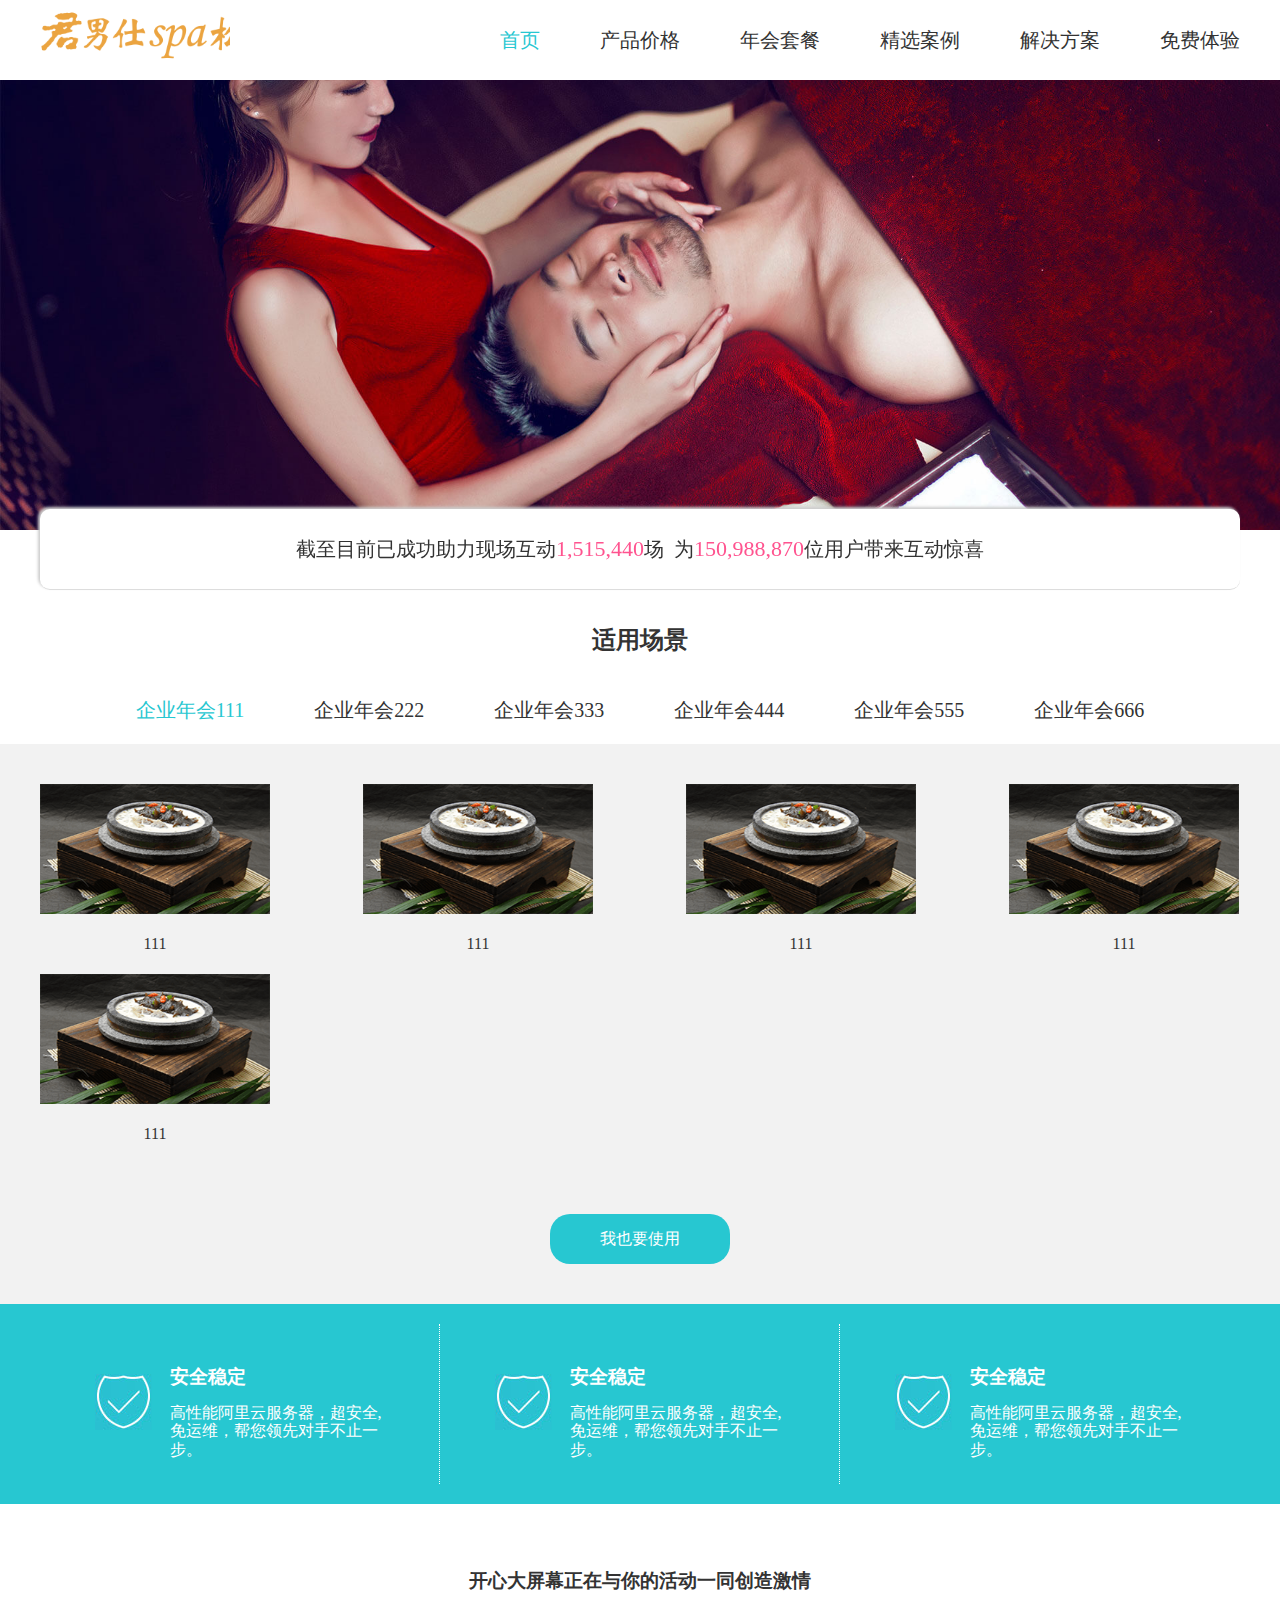
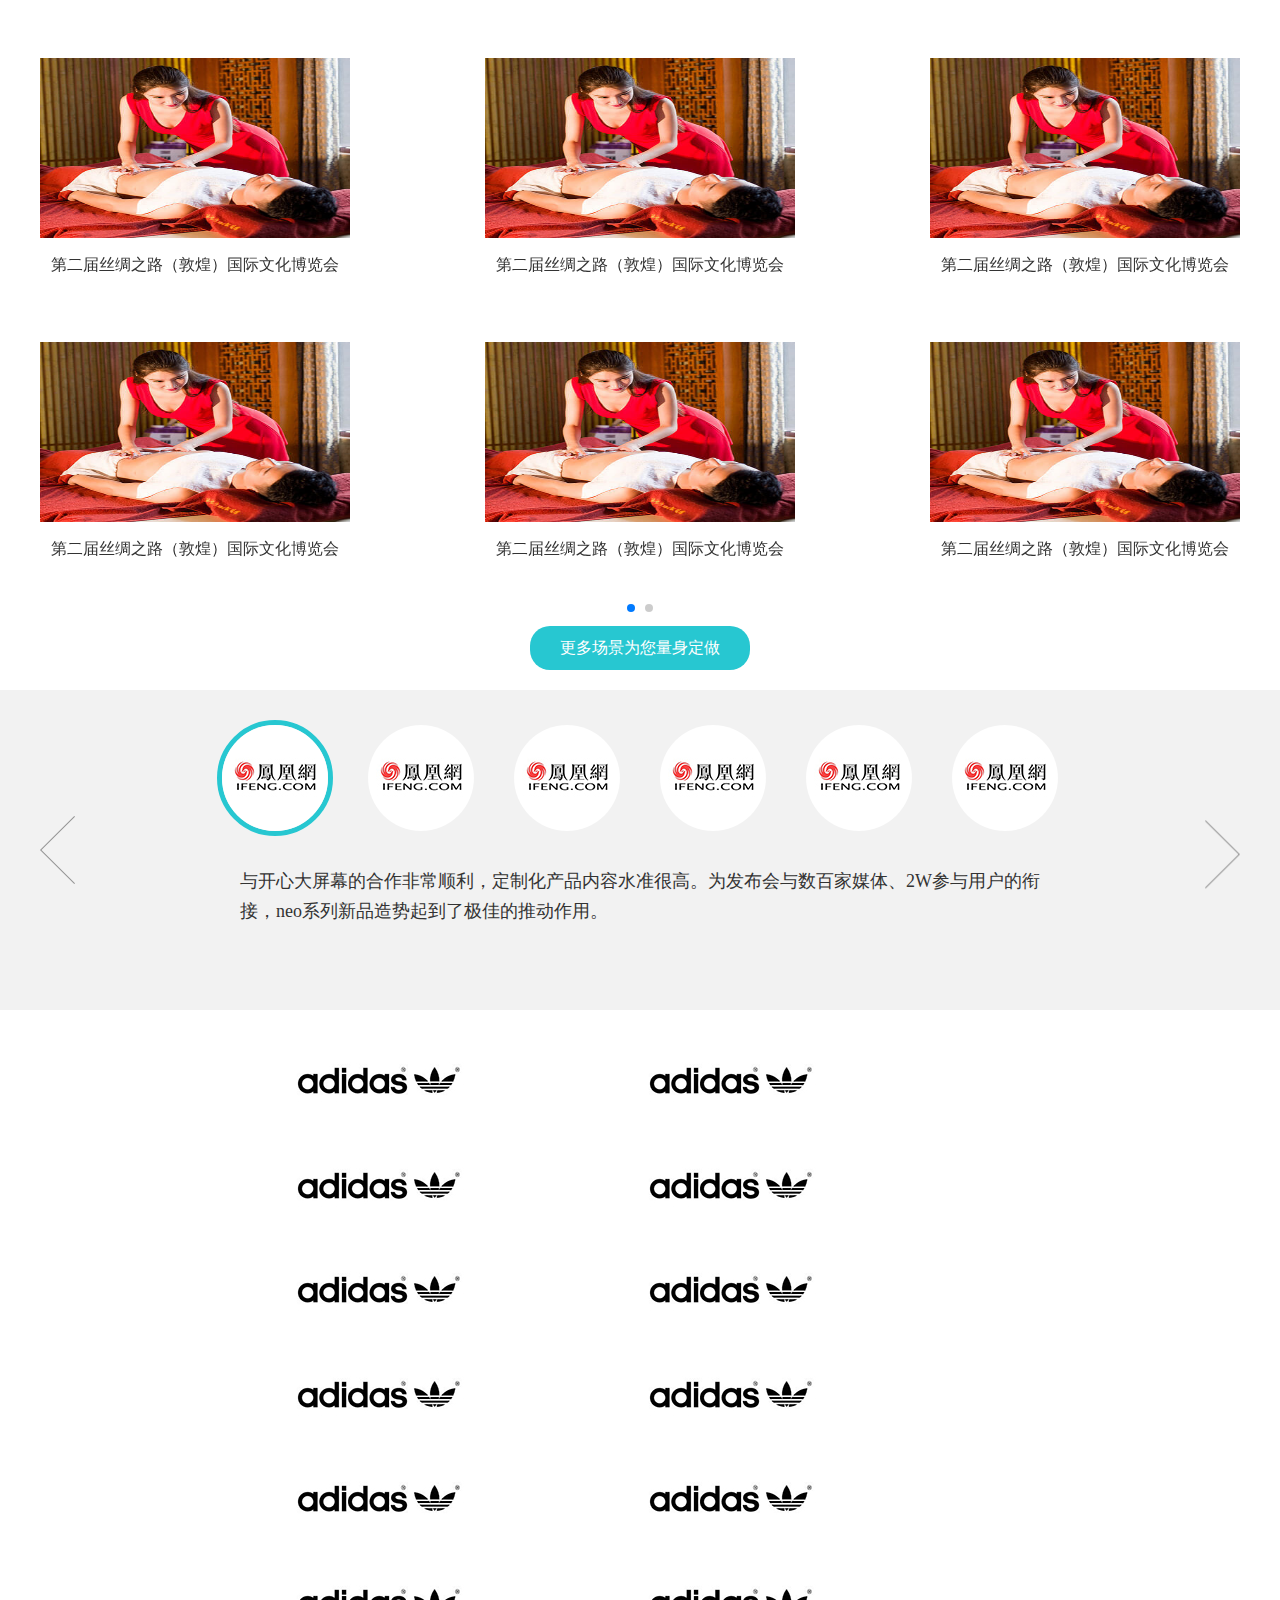
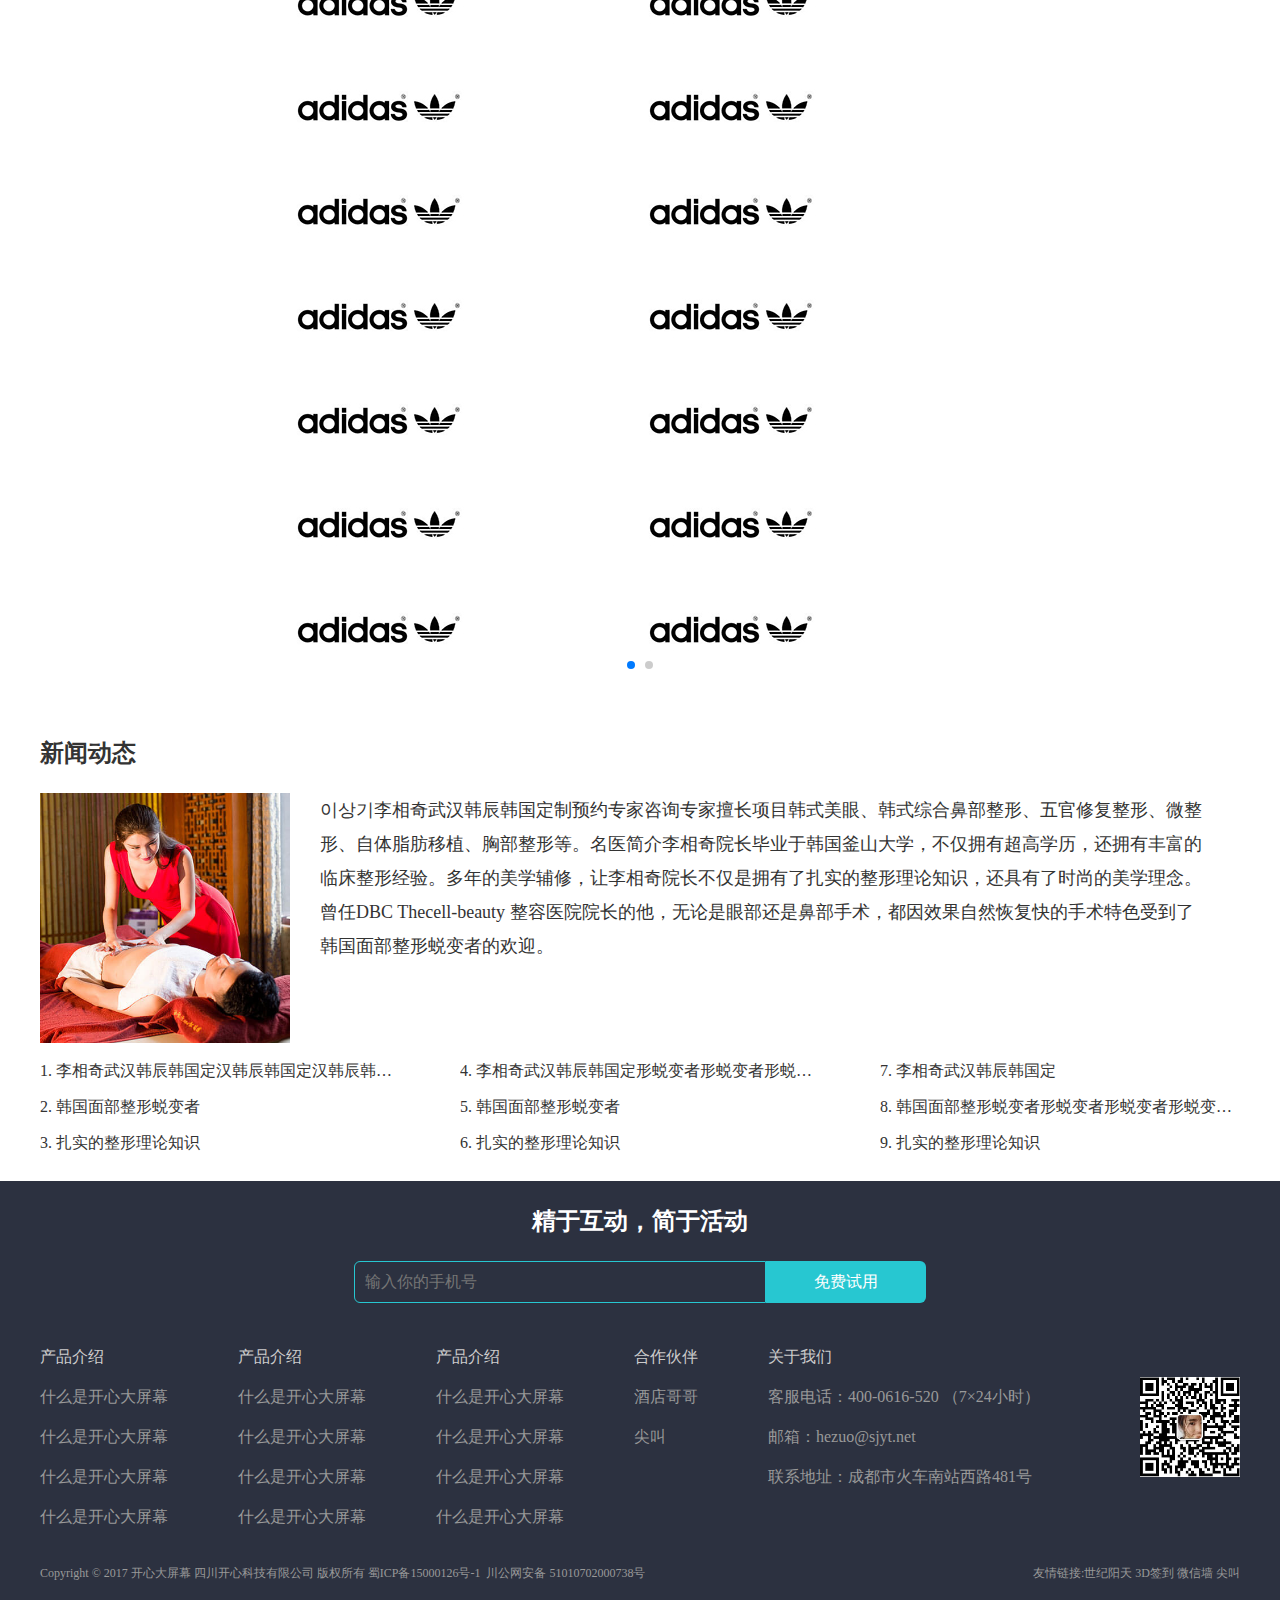
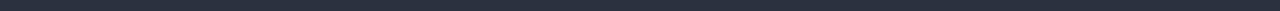
==== index.html @ 91ecc3fa "1" ====
<!DOCTYPE html>
<html lang="en">
<head>
    <title>仿站首页</title>
    <meta charset="UTF-8">
    <meta name="viewport" content="width=1200">
    <link rel="stylesheet" href="css/index.css">
    <script src="js/common/jquery-3.1.0.min.js"></script>
    <script src="js/common/tpls.js"></script>
    <script src="js/common/header.js"></script>
    <script src="js/common/swiper-3.4.2.min.js"></script>
    <script src="js/index.js"></script>
</head>
<body>

<script>
    document.write(headerStr)
</script>
<div class="banner">
    <div class="swiper-container swiper-container-banner">
      <div class="swiper-wrapper">
          <div class="swiper-slide slide1"></div>
          <div class="swiper-slide slide2"></div>
          <div class="swiper-slide slide3"></div>
      </div>
      <div class="swiper-pagination"></div>
    </div>
    <div class="bannerpos tx-c font20">
        截至目前已成功助力现场互动<span class="font24 colhong">1,515,440</span>场&nbsp;&nbsp;为<span class="font24 colhong">150,988,870</span>位用户带来互动惊喜
    </div>
</div>

<div class="content">
    <div class="site tx-c">
        <h2>适用场景</h2>
        <div class="siteNav">
            <ul class="clear">
                <li class="collan">企业年会111</li>
                <li>企业年会222</li>
                <li>企业年会333</li>
                <li>企业年会444</li>
                <li>企业年会555</li>
                <li>企业年会666</li>
            </ul>
        </div>
        <div class="bigTab">
            <div class="box">
                <div class="tablist clear">
                    <div class="tab  tab1">
                        <div class="tab-item">
                            <div class="img">
                                <img src="images/indexTabitem.png" alt="">
                            </div>
                            <p>111</p>
                        </div>
                        <div class="tab-item">
                            <div class="img">
                                <img src="images/indexTabitem.png" alt="">
                            </div>
                            <p>111</p>
                        </div>
                        <div class="tab-item">
                            <div class="img">
                                <img src="images/indexTabitem.png" alt="">
                            </div>
                            <p>111</p>
                        </div>
                        <div class="tab-item">
                            <div class="img">
                                <img src="images/indexTabitem.png" alt="">
                            </div>
                            <p>111</p>
                        </div>
                        <div class="tab-item">
                            <div class="img">
                                <img src="images/indexTabitem.png" alt="">
                            </div>
                            <p>111</p>
                        </div>
                    </div>
                    <div class="tab  tab2 ">
                        <div class="tab-item">
                            <div class="img">
                                <img src="images/indexTabitem.png" alt="">
                            </div>
                            <p>222</p>
                        </div>
                        <div class="tab-item">
                            <div class="img">
                                <img src="images/indexTabitem.png" alt="">
                            </div>
                            <p>111</p>
                        </div>
                        <div class="tab-item">
                            <div class="img">
                                <img src="images/indexTabitem.png" alt="">
                            </div>
                            <p>111</p>
                        </div>
                        <div class="tab-item">
                            <div class="img">
                                <img src="images/indexTabitem.png" alt="">
                            </div>
                            <p>111</p>
                        </div>
                    </div>
                    <div class="tab  tab3 ">
                        <div class="tab-item">
                            <div class="img">
                                <img src="images/indexTabitem.png" alt="">
                            </div>
                            <p>333</p>
                        </div>
                        <div class="tab-item">
                            <div class="img">
                                <img src="images/indexTabitem.png" alt="">
                            </div>
                            <p>111</p>
                        </div>
                        <div class="tab-item">
                            <div class="img">
                                <img src="images/indexTabitem.png" alt="">
                            </div>
                            <p>111</p>
                        </div>
                    </div>
                    <div class="tab  tab4 ">
                        <div class="tab-item">
                            <div class="img">
                                <img src="images/indexTabitem.png" alt="">
                            </div>
                            <p>444</p>
                        </div>
                        <div class="tab-item">
                            <div class="img">
                                <img src="images/indexTabitem.png" alt="">
                            </div>
                            <p>111</p>
                        </div>
                        <div class="tab-item">
                            <div class="img">
                                <img src="images/indexTabitem.png" alt="">
                            </div>
                            <p>111</p>
                        </div>
                        <div class="tab-item">
                            <div class="img">
                                <img src="images/indexTabitem.png" alt="">
                            </div>
                            <p>111</p>
                        </div>
                        <div class="tab-item">
                            <div class="img">
                                <img src="images/indexTabitem.png" alt="">
                            </div>
                            <p>111</p>
                        </div>
                        <div class="tab-item">
                            <div class="img">
                                <img src="images/indexTabitem.png" alt="">
                            </div>
                            <p>111</p>
                        </div>
                    </div>
                    <div class="tab  tab5 ">
                        <div class="tab-item">
                            <div class="img">
                                <img src="images/indexTabitem.png" alt="">
                            </div>
                            <p>555</p>
                        </div>
                        <div class="tab-item">
                            <div class="img">
                                <img src="images/indexTabitem.png" alt="">
                            </div>
                            <p>111</p>
                        </div>
                    </div>
                    <div class="tab  tab6 ">
                        <div class="tab-item">
                            <div class="img">
                                <img src="images/indexTabitem.png" alt="">
                            </div>
                            <p>666</p>
                        </div>
                        <div class="tab-item">
                            <div class="img">
                                <img src="images/indexTabitem.png" alt="">
                            </div>
                            <p>111</p>
                        </div>
                        <div class="tab-item">
                            <div class="img">
                                <img src="images/indexTabitem.png" alt="">
                            </div>
                            <p>111</p>
                        </div>
                        <div class="tab-item">
                            <div class="img">
                                <img src="images/indexTabitem.png" alt="">
                            </div>
                            <p>111</p>
                        </div>
                        <div class="tab-item">
                            <div class="img">
                                <img src="images/indexTabitem.png" alt="">
                            </div>
                            <p>111</p>
                        </div>
                    </div>
                </div>
            </div>

             <div class="use">
                 我也要使用
             </div>
        </div>
    </div>

    <div class="advantage backlan">
        <div class="container clear">
            <div class="advantage-item flex justifyContent-c alignItems-c">
                <div class="advantage-item-left ">
                    <img src="images/indexAdvantage1.jpg" alt="">
                </div>
                <div class="advantage-item-right ">
                    <h3>安全稳定</h3>
                    <p>高性能阿里云服务器，超安全,免运维，帮您领先对手不止一步。</p>
                </div>
            </div>
            <div class="advantage-item flex justifyContent-c alignItems-c">
                <div class="advantage-item-left">
                    <img src="images/indexAdvantage1.jpg" alt="">
                </div>
                <div class="advantage-item-right">
                    <h3>安全稳定</h3>
                    <p>高性能阿里云服务器，超安全,免运维，帮您领先对手不止一步。</p>
                </div>
            </div>
            <div class="advantage-item flex justifyContent-c alignItems-c">
                <div class="advantage-item-left">
                    <img src="images/indexAdvantage1.jpg" alt="">
                </div>
                <div class="advantage-item-right">
                    <h3>安全稳定</h3>
                    <p>高性能阿里云服务器，超安全,免运维，帮您领先对手不止一步。</p>
                </div>
            </div>
        </div>
    </div>

    <div class="screenDetail tx-c">
        <h3>开心大屏幕正在与你的活动一同创造激情</h3>
        <div class="swiper-container swiper-container-screen">
            <div class="swiper-wrapper">
                <div class="swiper-slide  ">
                    <div class="screenlist flex justifyContent-b flex-wrap">
                        <div class="screen-item">
                            <div class="imgMax">
                                <img src="images/big01.jpg" alt="">
                            </div>
                            <p>第二届丝绸之路（敦煌）国际文化博览会</p>
                        </div>
                        <div class="screen-item">
                            <div class="imgMax">
                                <img src="images/big01.jpg" alt="">
                            </div>
                            <p>第二届丝绸之路（敦煌）国际文化博览会</p>
                        </div>
                        <div class="screen-item">
                            <div class="imgMax">
                                <img src="images/big01.jpg" alt="">
                            </div>
                            <p>第二届丝绸之路（敦煌）国际文化博览会</p>
                        </div>
                        <div class="screen-item">
                            <div class="imgMax">
                                <img src="images/big01.jpg" alt="">
                            </div>
                            <p>第二届丝绸之路（敦煌）国际文化博览会</p>
                        </div>
                        <div class="screen-item">
                            <div class="imgMax">
                                <img src="images/big01.jpg" alt="">
                            </div>
                            <p>第二届丝绸之路（敦煌）国际文化博览会</p>
                        </div>
                        <div class="screen-item">
                            <div class="imgMax">
                                <img src="images/big01.jpg" alt="">
                            </div>
                            <p>第二届丝绸之路（敦煌）国际文化博览会</p>
                        </div>
                    </div>
                </div>
                <div class="swiper-slide ">
                    <div class="screenlist flex justifyContent-b flex-wrap">
                        <div class="screen-item">
                            <div class="imgMax">
                                <img src="images/big01.jpg" alt="">
                            </div>
                            <p>第二届丝绸之路（敦煌）国际文化博览会</p>
                        </div>
                        <div class="screen-item">
                            <div class="imgMax">
                                <img src="images/big01.jpg" alt="">
                            </div>
                            <p>第二届丝绸之路（敦煌）国际文化博览会</p>
                        </div>
                        <div class="screen-item">
                            <div class="imgMax">
                                <img src="images/big01.jpg" alt="">
                            </div>
                            <p>第二届丝绸之路（敦煌）国际文化博览会</p>
                        </div>
                        <div class="screen-item">
                            <div class="imgMax">
                                <img src="images/big01.jpg" alt="">
                            </div>
                            <p>第二届丝绸之路（敦煌）国际文化博览会</p>
                        </div>
                        <div class="screen-item">
                            <div class="imgMax">
                                <img src="images/big01.jpg" alt="">
                            </div>
                            <p>第二届丝绸之路（敦煌）国际文化博览会</p>
                        </div>
                        <div class="screen-item">
                            <div class="imgMax">
                                <img src="images/big01.jpg" alt="">
                            </div>
                            <p>第二届丝绸之路（敦煌）国际文化博览会</p>
                        </div>
                    </div>
                </div>
            </div>

            <div class="swiper-pagination"></div>
        </div>

        <div class="dingzuo backlan colfff">
            更多场景为您量身定做
        </div>
    </div>

    <div class="companyChange">
        <div class="container tx-c">
            <div class="button button-left"><img src="images/button-left.png" alt=""></div>
            <div class="button button-right"><img src="images/button-left.png" alt=""></div>
            <div class="logolist  clear">
                <img class="on" src="images/fenghuang.jpg" alt="">
                <img src="images/fenghuang.jpg" alt="">
                <img src="images/fenghuang.jpg" alt="">
                <img src="images/fenghuang.jpg" alt="">
                <img src="images/fenghuang.jpg" alt="">
                <img src="images/fenghuang.jpg" alt="">
            </div>
            <div class="desclist">
                <p>与开心大屏幕的合作非常顺利，定制化产品内容水准很高。为发布会与数百家媒体、2W参与用户的衔接，neo系列新品造势起到了极佳的推动作用。</p>
                <p class="hide">千篇一律是车展主办方最头痛的事情，引入开心大屏幕就是为了差异化的用户体验。从销售到产品，开心大屏幕体现出的专业现场互动服务令人心动！</p>
                <p class="hide">每年经销商会议，采集和整理意见往往比较繁琐、困难，本次切入开心大屏幕的互动产品，通过现场调动他们的参与热情，合作伙伴们畅所欲言。同时让整个过程变得高效且有趣！</p>
                <p class="hide">如果可以直接的说，开心大屏幕就是我们期待的合作伙伴。整个团队风格都强调技术与产品驱动，在解决现场互动难题的同时，也提供了完善的产品和服务保障！</p>
                <p class="hide">作为我们长期的合作伙伴之一，开心大屏幕对现场互动解决方案的探索非常深入。恪守简单，确不简单！</p>
                <p class="hide">雪佛兰探界者发,开心大屏幕助力成都车展</p>
            </div>
        </div>
    </div>

    <div class="companylunbo ">
        <div class="container flex ">
            <div class="swiper-container swiper-container-company">
                <div class="swiper-wrapper">
                    <div class="swiper-slide justifyContent-b flex-wrap ">
                        <img src="images/company1.jpg" alt="">
                        <img src="images/company1.jpg" alt="">
                        <img src="images/company1.jpg" alt="">
                        <img src="images/company1.jpg" alt="">
                        <img src="images/company1.jpg" alt="">
                        <img src="images/company1.jpg" alt="">
                        <img src="images/company1.jpg" alt="">
                        <img src="images/company1.jpg" alt="">
                        <img src="images/company1.jpg" alt="">
                        <img src="images/company1.jpg" alt="">
                        <img src="images/company1.jpg" alt="">
                        <img src="images/company1.jpg" alt="">
                    </div>
                    <div class="swiper-slide justifyContent-b flex-wrap ">
                        <img src="images/company1.jpg" alt="">
                        <img src="images/company1.jpg" alt="">
                        <img src="images/company1.jpg" alt="">
                        <img src="images/company1.jpg" alt="">
                        <img src="images/company1.jpg" alt="">
                        <img src="images/company1.jpg" alt="">
                        <img src="images/company1.jpg" alt="">
                        <img src="images/company1.jpg" alt="">
                        <img src="images/company1.jpg" alt="">
                        <img src="images/company1.jpg" alt="">
                        <img src="images/company1.jpg" alt="">
                        <img src="images/company1.jpg" alt="">
                    </div>
                </div>
                <div class="swiper-pagination"></div>
            </div>

        </div>
    </div>

    <div class="news">
        <div class="container">
            <h2>新闻动态</h2>
            <div class="imgdesc flex justifyContent-b">
                <img src="images/big01.jpg" alt="">
                <p>이상기李相奇武汉韩辰韩国定制预约专家咨询专家擅长项目韩式美眼、韩式综合鼻部整形、五官修复整形、微整形、自体脂肪移植、胸部整形等。名医简介李相奇院长毕业于韩国釜山大学，不仅拥有超高学历，还拥有丰富的临床整形经验。多年的美学辅修，让李相奇院长不仅是拥有了扎实的整形理论知识，还具有了时尚的美学理念。曾任DBC Thecell-beauty 整容医院院长的他，无论是眼部还是鼻部手术，都因效果自然恢复快的手术特色受到了韩国面部整形蜕变者的欢迎。</p>
            </div>

            <div class="news-list flex justifyContent-b">
                <ul>
                    <li>1. 李相奇武汉韩辰韩国定汉韩辰韩国定汉韩辰韩国定汉韩辰韩国定</li>
                    <li>2. 韩国面部整形蜕变者</li>
                    <li>3. 扎实的整形理论知识</li>
                </ul>
                <ul>
                    <li>4. 李相奇武汉韩辰韩国定形蜕变者形蜕变者形蜕变者形蜕变者形蜕变者</li>
                    <li>5. 韩国面部整形蜕变者</li>
                    <li>6. 扎实的整形理论知识</li>
                </ul>
                <ul>
                    <li>7. 李相奇武汉韩辰韩国定</li>
                    <li>8. 韩国面部整形蜕变者形蜕变者形蜕变者形蜕变者形蜕变者形蜕变者形蜕变者</li>
                    <li>9. 扎实的整形理论知识</li>
                </ul>
            </div>
        </div>
    </div>
</div>

<script>
    document.write(footerStr)
</script>

</body>
</html>
---- css/index.css ----
/*! normalize.css v5.0.0 | MIT License | github.com/necolas/normalize.css */
/**
 * 1. Change the default font family in all browsers (opinionated).
 * 2. Correct the line height in all browsers.
 * 3. Prevent adjustments of font size after orientation changes in
 *    IE on Windows Phone and in iOS.
 */
/* Document
   ========================================================================== */
html {
  font-family: sans-serif;
  /* 1 */
  line-height: 1.15;
  /* 2 */
  -ms-text-size-adjust: 100%;
  /* 3 */
  -webkit-text-size-adjust: 100%;
  /* 3 */ }

/* Sections
   ========================================================================== */
/**
 * Remove the margin in all browsers (opinionated).
 */
body {
  margin: 0; }

/**
 * Add the correct display in IE 9-.
 */
article,
aside,
footer,
header,
nav,
section {
  display: block; }

/**
 * Correct the font size and margin on `h1` elements within `section` and
 * `article` contexts in Chrome, Firefox, and Safari.
 */
h1 {
  font-size: 2em;
  margin: 0.67em 0; }

/* Grouping content
   ========================================================================== */
/**
 * Add the correct display in IE 9-.
 * 1. Add the correct display in IE.
 */
figcaption,
figure,
main {
  /* 1 */
  display: block; }

/**
 * Add the correct margin in IE 8.
 */
figure {
  margin: 1em 40px; }

/**
 * 1. Add the correct box sizing in Firefox.
 * 2. Show the overflow in Edge and IE.
 */
hr {
  box-sizing: content-box;
  /* 1 */
  height: 0;
  /* 1 */
  overflow: visible;
  /* 2 */ }

/**
 * 1. Correct the inheritance and scaling of font size in all browsers.
 * 2. Correct the odd `em` font sizing in all browsers.
 */
pre {
  font-family: monospace, monospace;
  /* 1 */
  font-size: 1em;
  /* 2 */ }

/* Text-level semantics
   ========================================================================== */
/**
 * 1. Remove the gray background on active links in IE 10.
 * 2. Remove gaps in links underline in iOS 8+ and Safari 8+.
 */
a {
  background-color: transparent;
  /* 1 */
  -webkit-text-decoration-skip: objects;
  /* 2 */ }

/**
 * Remove the outline on focused links when they are also active or hovered
 * in all browsers (opinionated).
 */
a:active,
a:hover {
  outline-width: 0; }

/**
 * 1. Remove the bottom border in Firefox 39-.
 * 2. Add the correct text decoration in Chrome, Edge, IE, Opera, and Safari.
 */
abbr[title] {
  border-bottom: none;
  /* 1 */
  text-decoration: underline;
  /* 2 */
  text-decoration: underline dotted;
  /* 2 */ }

/**
 * Prevent the duplicate application of `bolder` by the next rule in Safari 6.
 */
b,
strong {
  font-weight: inherit; }

/**
 * Add the correct font weight in Chrome, Edge, and Safari.
 */
b,
strong {
  font-weight: bolder; }

/**
 * 1. Correct the inheritance and scaling of font size in all browsers.
 * 2. Correct the odd `em` font sizing in all browsers.
 */
code,
kbd,
samp {
  font-family: monospace, monospace;
  /* 1 */
  font-size: 1em;
  /* 2 */ }

/**
 * Add the correct font style in Android 4.3-.
 */
dfn {
  font-style: italic; }

/**
 * Add the correct background and color in IE 9-.
 */
mark {
  background-color: #ff0;
  color: #000; }

/**
 * Add the correct font size in all browsers.
 */
small {
  font-size: 80%; }

/**
 * Prevent `sub` and `sup` elements from affecting the line height in
 * all browsers.
 */
sub,
sup {
  font-size: 75%;
  line-height: 0;
  position: relative;
  vertical-align: baseline; }

sub {
  bottom: -0.25em; }

sup {
  top: -0.5em; }

/* Embedded content
   ========================================================================== */
/**
 * Add the correct display in IE 9-.
 */
audio,
video {
  display: inline-block; }

/**
 * Add the correct display in iOS 4-7.
 */
audio:not([controls]) {
  display: none;
  height: 0; }

/**
 * Remove the border on images inside links in IE 10-.
 */
img {
  border-style: none; }

/**
 * Hide the overflow in IE.
 */
svg:not(:root) {
  overflow: hidden; }

/* Forms
   ========================================================================== */
/**
 * 1. Change the font styles in all browsers (opinionated).
 * 2. Remove the margin in Firefox and Safari.
 */
button,
input,
optgroup,
select,
textarea {
  font-family: sans-serif;
  /* 1 */
  font-size: 100%;
  /* 1 */
  line-height: 1.15;
  /* 1 */
  margin: 0;
  /* 2 */ }

/**
 * Show the overflow in IE.
 * 1. Show the overflow in Edge.
 */
button,
input {
  /* 1 */
  overflow: visible; }

/**
 * Remove the inheritance of text transform in Edge, Firefox, and IE.
 * 1. Remove the inheritance of text transform in Firefox.
 */
button,
select {
  /* 1 */
  text-transform: none; }

/**
 * 1. Prevent a WebKit bug where (2) destroys native `audio` and `video`
 *    controls in Android 4.
 * 2. Correct the inability to style clickable types in iOS and Safari.
 */
button,
html [type="button"],
[type="reset"],
[type="submit"] {
  -webkit-appearance: button;
  /* 2 */ }

/**
 * Remove the inner border and padding in Firefox.
 */
button::-moz-focus-inner,
[type="button"]::-moz-focus-inner,
[type="reset"]::-moz-focus-inner,
[type="submit"]::-moz-focus-inner {
  border-style: none;
  padding: 0; }

/**
 * Restore the focus styles unset by the previous rule.
 */
button:-moz-focusring,
[type="button"]:-moz-focusring,
[type="reset"]:-moz-focusring,
[type="submit"]:-moz-focusring {
  outline: 1px dotted ButtonText; }

/**
 * Change the border, margin, and padding in all browsers (opinionated).
 */
fieldset {
  border: 1px solid #c0c0c0;
  margin: 0 2px;
  padding: 0.35em 0.625em 0.75em; }

/**
 * 1. Correct the text wrapping in Edge and IE.
 * 2. Correct the color inheritance from `fieldset` elements in IE.
 * 3. Remove the padding so developers are not caught out when they zero out
 *    `fieldset` elements in all browsers.
 */
legend {
  box-sizing: border-box;
  /* 1 */
  color: inherit;
  /* 2 */
  display: table;
  /* 1 */
  max-width: 100%;
  /* 1 */
  padding: 0;
  /* 3 */
  white-space: normal;
  /* 1 */ }

/**
 * 1. Add the correct display in IE 9-.
 * 2. Add the correct vertical alignment in Chrome, Firefox, and Opera.
 */
progress {
  display: inline-block;
  /* 1 */
  vertical-align: baseline;
  /* 2 */ }

/**
 * Remove the default vertical scrollbar in IE.
 */
textarea {
  overflow: auto; }

/**
 * 1. Add the correct box sizing in IE 10-.
 * 2. Remove the padding in IE 10-.
 */
[type="checkbox"],
[type="radio"] {
  box-sizing: border-box;
  /* 1 */
  padding: 0;
  /* 2 */ }

/**
 * Correct the cursor style of increment and decrement buttons in Chrome.
 */
[type="number"]::-webkit-inner-spin-button,
[type="number"]::-webkit-outer-spin-button {
  height: auto; }

/**
 * 1. Correct the odd appearance in Chrome and Safari.
 * 2. Correct the outline style in Safari.
 */
[type="search"] {
  -webkit-appearance: textfield;
  /* 1 */
  outline-offset: -2px;
  /* 2 */ }

/**
 * Remove the inner padding and cancel buttons in Chrome and Safari on macOS.
 */
[type="search"]::-webkit-search-cancel-button,
[type="search"]::-webkit-search-decoration {
  -webkit-appearance: none; }

/**
 * 1. Correct the inability to style clickable types in iOS and Safari.
 * 2. Change font properties to `inherit` in Safari.
 */
::-webkit-file-upload-button {
  -webkit-appearance: button;
  /* 1 */
  font: inherit;
  /* 2 */ }

/* Interactive
   ========================================================================== */
/*
 * Add the correct display in IE 9-.
 * 1. Add the correct display in Edge, IE, and Firefox.
 */
details,
menu {
  display: block; }

/*
 * Add the correct display in all browsers.
 */
summary {
  display: list-item; }

/* Scripting
   ========================================================================== */
/**
 * Add the correct display in IE 9-.
 */
canvas {
  display: inline-block; }

/**
 * Add the correct display in IE.
 */
template {
  display: none; }

/* Hidden
   ========================================================================== */
/**
 * Add the correct display in IE 10-.
 */
[hidden] {
  display: none; }

/**
 * Swiper 3.4.1
 * Most modern mobile touch slider and framework with hardware accelerated transitions
 * 
 * http://www.idangero.us/swiper/
 * 
 * Copyright 2016, Vladimir Kharlampidi
 * The iDangero.us
 * http://www.idangero.us/
 * 
 * Licensed under MIT
 * 
 * Released on: December 13, 2016
 */
.swiper-container {
  margin-left: auto;
  margin-right: auto;
  position: relative;
  overflow: hidden;
  z-index: 1; }

.swiper-container-no-flexbox .swiper-slide {
  float: left; }

.swiper-container-vertical > .swiper-wrapper {
  -webkit-box-orient: vertical;
  -moz-box-orient: vertical;
  -ms-flex-direction: column;
  -webkit-flex-direction: column;
  flex-direction: column; }

.swiper-wrapper {
  position: relative;
  width: 100%;
  height: 100%;
  z-index: 1;
  display: -webkit-box;
  display: -moz-box;
  display: -ms-flexbox;
  display: -webkit-flex;
  display: flex;
  -webkit-transition-property: -webkit-transform;
  -moz-transition-property: -moz-transform;
  -o-transition-property: -o-transform;
  -ms-transition-property: -ms-transform;
  transition-property: transform;
  -webkit-box-sizing: content-box;
  -moz-box-sizing: content-box;
  box-sizing: content-box; }

.swiper-container-android .swiper-slide, .swiper-wrapper {
  -webkit-transform: translate3d(0, 0, 0);
  -moz-transform: translate3d(0, 0, 0);
  -o-transform: translate(0, 0);
  -ms-transform: translate3d(0, 0, 0);
  transform: translate3d(0, 0, 0); }

.swiper-container-multirow > .swiper-wrapper {
  -webkit-box-lines: multiple;
  -moz-box-lines: multiple;
  -ms-flex-wrap: wrap;
  -webkit-flex-wrap: wrap;
  flex-wrap: wrap; }

.swiper-container-free-mode > .swiper-wrapper {
  -webkit-transition-timing-function: ease-out;
  -moz-transition-timing-function: ease-out;
  -ms-transition-timing-function: ease-out;
  -o-transition-timing-function: ease-out;
  transition-timing-function: ease-out;
  margin: 0 auto; }

.swiper-slide {
  -webkit-flex-shrink: 0;
  -ms-flex: 0 0 auto;
  flex-shrink: 0;
  width: 100%;
  height: 100%;
  position: relative; }

.swiper-container-autoheight, .swiper-container-autoheight .swiper-slide {
  height: auto; }

.swiper-container-autoheight .swiper-wrapper {
  -webkit-box-align: start;
  -ms-flex-align: start;
  -webkit-align-items: flex-start;
  align-items: flex-start;
  -webkit-transition-property: -webkit-transform,height;
  -moz-transition-property: -moz-transform;
  -o-transition-property: -o-transform;
  -ms-transition-property: -ms-transform;
  transition-property: transform,height; }

.swiper-container .swiper-notification {
  position: absolute;
  left: 0;
  top: 0;
  pointer-events: none;
  opacity: 0;
  z-index: -1000; }

.swiper-wp8-horizontal {
  -ms-touch-action: pan-y;
  touch-action: pan-y; }

.swiper-wp8-vertical {
  -ms-touch-action: pan-x;
  touch-action: pan-x; }

.swiper-button-next, .swiper-button-prev {
  position: absolute;
  top: 50%;
  width: 27px;
  height: 44px;
  margin-top: -22px;
  z-index: 10;
  cursor: pointer;
  -moz-background-size: 27px 44px;
  -webkit-background-size: 27px 44px;
  background-size: 27px 44px;
  background-position: center;
  background-repeat: no-repeat; }

.swiper-button-next.swiper-button-disabled, .swiper-button-prev.swiper-button-disabled {
  opacity: .35;
  cursor: auto;
  pointer-events: none; }

.swiper-button-prev, .swiper-container-rtl .swiper-button-next {
  background-image: url("data:image/svg+xml;charset=utf-8,%3Csvg%20xmlns%3D'http%3A%2F%2Fwww.w3.org%2F2000%2Fsvg'%20viewBox%3D'0%200%2027%2044'%3E%3Cpath%20d%3D'M0%2C22L22%2C0l2.1%2C2.1L4.2%2C22l19.9%2C19.9L22%2C44L0%2C22L0%2C22L0%2C22z'%20fill%3D'%23007aff'%2F%3E%3C%2Fsvg%3E");
  left: 10px;
  right: auto; }

.swiper-button-prev.swiper-button-black, .swiper-container-rtl .swiper-button-next.swiper-button-black {
  background-image: url("data:image/svg+xml;charset=utf-8,%3Csvg%20xmlns%3D'http%3A%2F%2Fwww.w3.org%2F2000%2Fsvg'%20viewBox%3D'0%200%2027%2044'%3E%3Cpath%20d%3D'M0%2C22L22%2C0l2.1%2C2.1L4.2%2C22l19.9%2C19.9L22%2C44L0%2C22L0%2C22L0%2C22z'%20fill%3D'%23000000'%2F%3E%3C%2Fsvg%3E"); }

.swiper-button-prev.swiper-button-white, .swiper-container-rtl .swiper-button-next.swiper-button-white {
  background-image: url("data:image/svg+xml;charset=utf-8,%3Csvg%20xmlns%3D'http%3A%2F%2Fwww.w3.org%2F2000%2Fsvg'%20viewBox%3D'0%200%2027%2044'%3E%3Cpath%20d%3D'M0%2C22L22%2C0l2.1%2C2.1L4.2%2C22l19.9%2C19.9L22%2C44L0%2C22L0%2C22L0%2C22z'%20fill%3D'%23ffffff'%2F%3E%3C%2Fsvg%3E"); }

.swiper-button-next, .swiper-container-rtl .swiper-button-prev {
  background-image: url("data:image/svg+xml;charset=utf-8,%3Csvg%20xmlns%3D'http%3A%2F%2Fwww.w3.org%2F2000%2Fsvg'%20viewBox%3D'0%200%2027%2044'%3E%3Cpath%20d%3D'M27%2C22L27%2C22L5%2C44l-2.1-2.1L22.8%2C22L2.9%2C2.1L5%2C0L27%2C22L27%2C22z'%20fill%3D'%23007aff'%2F%3E%3C%2Fsvg%3E");
  right: 10px;
  left: auto; }

.swiper-button-next.swiper-button-black, .swiper-container-rtl .swiper-button-prev.swiper-button-black {
  background-image: url("data:image/svg+xml;charset=utf-8,%3Csvg%20xmlns%3D'http%3A%2F%2Fwww.w3.org%2F2000%2Fsvg'%20viewBox%3D'0%200%2027%2044'%3E%3Cpath%20d%3D'M27%2C22L27%2C22L5%2C44l-2.1-2.1L22.8%2C22L2.9%2C2.1L5%2C0L27%2C22L27%2C22z'%20fill%3D'%23000000'%2F%3E%3C%2Fsvg%3E"); }

.swiper-button-next.swiper-button-white, .swiper-container-rtl .swiper-button-prev.swiper-button-white {
  background-image: url("data:image/svg+xml;charset=utf-8,%3Csvg%20xmlns%3D'http%3A%2F%2Fwww.w3.org%2F2000%2Fsvg'%20viewBox%3D'0%200%2027%2044'%3E%3Cpath%20d%3D'M27%2C22L27%2C22L5%2C44l-2.1-2.1L22.8%2C22L2.9%2C2.1L5%2C0L27%2C22L27%2C22z'%20fill%3D'%23ffffff'%2F%3E%3C%2Fsvg%3E"); }

.swiper-pagination {
  position: absolute;
  text-align: center;
  -webkit-transition: .3s;
  -moz-transition: .3s;
  -o-transition: .3s;
  transition: .3s;
  -webkit-transform: translate3d(0, 0, 0);
  -ms-transform: translate3d(0, 0, 0);
  -o-transform: translate3d(0, 0, 0);
  transform: translate3d(0, 0, 0);
  z-index: 10; }

.swiper-pagination.swiper-pagination-hidden {
  opacity: 0; }

.swiper-container-horizontal > .swiper-pagination-bullets, .swiper-pagination-custom, .swiper-pagination-fraction {
  bottom: 10px;
  left: 0;
  width: 100%; }

.swiper-pagination-bullet {
  width: 8px;
  height: 8px;
  display: inline-block;
  border-radius: 100%;
  background: #000;
  opacity: .2; }

button.swiper-pagination-bullet {
  border: none;
  margin: 0;
  padding: 0;
  box-shadow: none;
  -moz-appearance: none;
  -ms-appearance: none;
  -webkit-appearance: none;
  appearance: none; }

.swiper-pagination-clickable .swiper-pagination-bullet {
  cursor: pointer; }

.swiper-pagination-white .swiper-pagination-bullet {
  background: #fff; }

.swiper-pagination-bullet-active {
  opacity: 1;
  background: #007aff; }

.swiper-pagination-white .swiper-pagination-bullet-active {
  background: #fff; }

.swiper-pagination-black .swiper-pagination-bullet-active {
  background: #000; }

.swiper-container-vertical > .swiper-pagination-bullets {
  right: 10px;
  top: 50%;
  -webkit-transform: translate3d(0, -50%, 0);
  -moz-transform: translate3d(0, -50%, 0);
  -o-transform: translate(0, -50%);
  -ms-transform: translate3d(0, -50%, 0);
  transform: translate3d(0, -50%, 0); }

.swiper-container-vertical > .swiper-pagination-bullets .swiper-pagination-bullet {
  margin: 5px 0;
  display: block; }

.swiper-container-horizontal > .swiper-pagination-bullets .swiper-pagination-bullet {
  margin: 0 5px; }

.swiper-pagination-progress {
  background: rgba(0, 0, 0, 0.25);
  position: absolute; }

.swiper-pagination-progress .swiper-pagination-progressbar {
  background: #007aff;
  position: absolute;
  left: 0;
  top: 0;
  width: 100%;
  height: 100%;
  -webkit-transform: scale(0);
  -ms-transform: scale(0);
  -o-transform: scale(0);
  transform: scale(0);
  -webkit-transform-origin: left top;
  -moz-transform-origin: left top;
  -ms-transform-origin: left top;
  -o-transform-origin: left top;
  transform-origin: left top; }

.swiper-container-rtl .swiper-pagination-progress .swiper-pagination-progressbar {
  -webkit-transform-origin: right top;
  -moz-transform-origin: right top;
  -ms-transform-origin: right top;
  -o-transform-origin: right top;
  transform-origin: right top; }

.swiper-container-horizontal > .swiper-pagination-progress {
  width: 100%;
  height: 4px;
  left: 0;
  top: 0; }

.swiper-container-vertical > .swiper-pagination-progress {
  width: 4px;
  height: 100%;
  left: 0;
  top: 0; }

.swiper-pagination-progress.swiper-pagination-white {
  background: rgba(255, 255, 255, 0.5); }

.swiper-pagination-progress.swiper-pagination-white .swiper-pagination-progressbar {
  background: #fff; }

.swiper-pagination-progress.swiper-pagination-black .swiper-pagination-progressbar {
  background: #000; }

.swiper-container-3d {
  -webkit-perspective: 1200px;
  -moz-perspective: 1200px;
  -o-perspective: 1200px;
  perspective: 1200px; }

.swiper-container-3d .swiper-cube-shadow, .swiper-container-3d .swiper-slide, .swiper-container-3d .swiper-slide-shadow-bottom, .swiper-container-3d .swiper-slide-shadow-left, .swiper-container-3d .swiper-slide-shadow-right, .swiper-container-3d .swiper-slide-shadow-top, .swiper-container-3d .swiper-wrapper {
  -webkit-transform-style: preserve-3d;
  -moz-transform-style: preserve-3d;
  -ms-transform-style: preserve-3d;
  transform-style: preserve-3d; }

.swiper-container-3d .swiper-slide-shadow-bottom, .swiper-container-3d .swiper-slide-shadow-left, .swiper-container-3d .swiper-slide-shadow-right, .swiper-container-3d .swiper-slide-shadow-top {
  position: absolute;
  left: 0;
  top: 0;
  width: 100%;
  height: 100%;
  pointer-events: none;
  z-index: 10; }

.swiper-container-3d .swiper-slide-shadow-left {
  background-image: -webkit-gradient(linear, left top, right top, from(rgba(0, 0, 0, 0.5)), to(transparent));
  background-image: -webkit-linear-gradient(right, rgba(0, 0, 0, 0.5), transparent);
  background-image: -moz-linear-gradient(right, rgba(0, 0, 0, 0.5), transparent);
  background-image: -o-linear-gradient(right, rgba(0, 0, 0, 0.5), transparent);
  background-image: linear-gradient(to left, rgba(0, 0, 0, 0.5), transparent); }

.swiper-container-3d .swiper-slide-shadow-right {
  background-image: -webkit-gradient(linear, right top, left top, from(rgba(0, 0, 0, 0.5)), to(transparent));
  background-image: -webkit-linear-gradient(left, rgba(0, 0, 0, 0.5), transparent);
  background-image: -moz-linear-gradient(left, rgba(0, 0, 0, 0.5), transparent);
  background-image: -o-linear-gradient(left, rgba(0, 0, 0, 0.5), transparent);
  background-image: linear-gradient(to right, rgba(0, 0, 0, 0.5), transparent); }

.swiper-container-3d .swiper-slide-shadow-top {
  background-image: -webkit-gradient(linear, left top, left bottom, from(rgba(0, 0, 0, 0.5)), to(transparent));
  background-image: -webkit-linear-gradient(bottom, rgba(0, 0, 0, 0.5), transparent);
  background-image: -moz-linear-gradient(bottom, rgba(0, 0, 0, 0.5), transparent);
  background-image: -o-linear-gradient(bottom, rgba(0, 0, 0, 0.5), transparent);
  background-image: linear-gradient(to top, rgba(0, 0, 0, 0.5), transparent); }

.swiper-container-3d .swiper-slide-shadow-bottom {
  background-image: -webkit-gradient(linear, left bottom, left top, from(rgba(0, 0, 0, 0.5)), to(transparent));
  background-image: -webkit-linear-gradient(top, rgba(0, 0, 0, 0.5), transparent);
  background-image: -moz-linear-gradient(top, rgba(0, 0, 0, 0.5), transparent);
  background-image: -o-linear-gradient(top, rgba(0, 0, 0, 0.5), transparent);
  background-image: linear-gradient(to bottom, rgba(0, 0, 0, 0.5), transparent); }

.swiper-container-coverflow .swiper-wrapper, .swiper-container-flip .swiper-wrapper {
  -ms-perspective: 1200px; }

.swiper-container-cube, .swiper-container-flip {
  overflow: visible; }

.swiper-container-cube .swiper-slide, .swiper-container-flip .swiper-slide {
  pointer-events: none;
  -webkit-backface-visibility: hidden;
  -moz-backface-visibility: hidden;
  -ms-backface-visibility: hidden;
  backface-visibility: hidden;
  z-index: 1; }

.swiper-container-cube .swiper-slide .swiper-slide, .swiper-container-flip .swiper-slide .swiper-slide {
  pointer-events: none; }

.swiper-container-cube .swiper-slide-active, .swiper-container-cube .swiper-slide-active .swiper-slide-active, .swiper-container-flip .swiper-slide-active, .swiper-container-flip .swiper-slide-active .swiper-slide-active {
  pointer-events: auto; }

.swiper-container-cube .swiper-slide-shadow-bottom, .swiper-container-cube .swiper-slide-shadow-left, .swiper-container-cube .swiper-slide-shadow-right, .swiper-container-cube .swiper-slide-shadow-top, .swiper-container-flip .swiper-slide-shadow-bottom, .swiper-container-flip .swiper-slide-shadow-left, .swiper-container-flip .swiper-slide-shadow-right, .swiper-container-flip .swiper-slide-shadow-top {
  z-index: 0;
  -webkit-backface-visibility: hidden;
  -moz-backface-visibility: hidden;
  -ms-backface-visibility: hidden;
  backface-visibility: hidden; }

.swiper-container-cube .swiper-slide {
  visibility: hidden;
  -webkit-transform-origin: 0 0;
  -moz-transform-origin: 0 0;
  -ms-transform-origin: 0 0;
  transform-origin: 0 0;
  width: 100%;
  height: 100%; }

.swiper-container-cube.swiper-container-rtl .swiper-slide {
  -webkit-transform-origin: 100% 0;
  -moz-transform-origin: 100% 0;
  -ms-transform-origin: 100% 0;
  transform-origin: 100% 0; }

.swiper-container-cube .swiper-slide-active, .swiper-container-cube .swiper-slide-next, .swiper-container-cube .swiper-slide-next + .swiper-slide, .swiper-container-cube .swiper-slide-prev {
  pointer-events: auto;
  visibility: visible; }

.swiper-container-cube .swiper-cube-shadow {
  position: absolute;
  left: 0;
  bottom: 0;
  width: 100%;
  height: 100%;
  background: #000;
  opacity: .6;
  -webkit-filter: blur(50px);
  filter: blur(50px);
  z-index: 0; }

.swiper-container-fade.swiper-container-free-mode .swiper-slide {
  -webkit-transition-timing-function: ease-out;
  -moz-transition-timing-function: ease-out;
  -ms-transition-timing-function: ease-out;
  -o-transition-timing-function: ease-out;
  transition-timing-function: ease-out; }

.swiper-container-fade .swiper-slide {
  pointer-events: none;
  -webkit-transition-property: opacity;
  -moz-transition-property: opacity;
  -o-transition-property: opacity;
  transition-property: opacity; }

.swiper-container-fade .swiper-slide .swiper-slide {
  pointer-events: none; }

.swiper-container-fade .swiper-slide-active, .swiper-container-fade .swiper-slide-active .swiper-slide-active {
  pointer-events: auto; }

.swiper-zoom-container {
  width: 100%;
  height: 100%;
  display: -webkit-box;
  display: -moz-box;
  display: -ms-flexbox;
  display: -webkit-flex;
  display: flex;
  -webkit-box-pack: center;
  -moz-box-pack: center;
  -ms-flex-pack: center;
  -webkit-justify-content: center;
  justify-content: center;
  -webkit-box-align: center;
  -moz-box-align: center;
  -ms-flex-align: center;
  -webkit-align-items: center;
  align-items: center;
  text-align: center; }

.swiper-zoom-container > canvas, .swiper-zoom-container > img, .swiper-zoom-container > svg {
  max-width: 100%;
  max-height: 100%;
  object-fit: contain; }

.swiper-scrollbar {
  border-radius: 10px;
  position: relative;
  -ms-touch-action: none;
  background: rgba(0, 0, 0, 0.1); }

.swiper-container-horizontal > .swiper-scrollbar {
  position: absolute;
  left: 1%;
  bottom: 3px;
  z-index: 50;
  height: 5px;
  width: 98%; }

.swiper-container-vertical > .swiper-scrollbar {
  position: absolute;
  right: 3px;
  top: 1%;
  z-index: 50;
  width: 5px;
  height: 98%; }

.swiper-scrollbar-drag {
  height: 100%;
  width: 100%;
  position: relative;
  background: rgba(0, 0, 0, 0.5);
  border-radius: 10px;
  left: 0;
  top: 0; }

.swiper-scrollbar-cursor-drag {
  cursor: move; }

.swiper-lazy-preloader {
  width: 42px;
  height: 42px;
  position: absolute;
  left: 50%;
  top: 50%;
  margin-left: -21px;
  margin-top: -21px;
  z-index: 10;
  -webkit-transform-origin: 50%;
  -moz-transform-origin: 50%;
  transform-origin: 50%;
  -webkit-animation: swiper-preloader-spin 1s steps(12, end) infinite;
  -moz-animation: swiper-preloader-spin 1s steps(12, end) infinite;
  animation: swiper-preloader-spin 1s steps(12, end) infinite; }

.swiper-lazy-preloader:after {
  display: block;
  content: "";
  width: 100%;
  height: 100%;
  background-image: url("data:image/svg+xml;charset=utf-8,%3Csvg%20viewBox%3D'0%200%20120%20120'%20xmlns%3D'http%3A%2F%2Fwww.w3.org%2F2000%2Fsvg'%20xmlns%3Axlink%3D'http%3A%2F%2Fwww.w3.org%2F1999%2Fxlink'%3E%3Cdefs%3E%3Cline%20id%3D'l'%20x1%3D'60'%20x2%3D'60'%20y1%3D'7'%20y2%3D'27'%20stroke%3D'%236c6c6c'%20stroke-width%3D'11'%20stroke-linecap%3D'round'%2F%3E%3C%2Fdefs%3E%3Cg%3E%3Cuse%20xlink%3Ahref%3D'%23l'%20opacity%3D'.27'%2F%3E%3Cuse%20xlink%3Ahref%3D'%23l'%20opacity%3D'.27'%20transform%3D'rotate(30%2060%2C60)'%2F%3E%3Cuse%20xlink%3Ahref%3D'%23l'%20opacity%3D'.27'%20transform%3D'rotate(60%2060%2C60)'%2F%3E%3Cuse%20xlink%3Ahref%3D'%23l'%20opacity%3D'.27'%20transform%3D'rotate(90%2060%2C60)'%2F%3E%3Cuse%20xlink%3Ahref%3D'%23l'%20opacity%3D'.27'%20transform%3D'rotate(120%2060%2C60)'%2F%3E%3Cuse%20xlink%3Ahref%3D'%23l'%20opacity%3D'.27'%20transform%3D'rotate(150%2060%2C60)'%2F%3E%3Cuse%20xlink%3Ahref%3D'%23l'%20opacity%3D'.37'%20transform%3D'rotate(180%2060%2C60)'%2F%3E%3Cuse%20xlink%3Ahref%3D'%23l'%20opacity%3D'.46'%20transform%3D'rotate(210%2060%2C60)'%2F%3E%3Cuse%20xlink%3Ahref%3D'%23l'%20opacity%3D'.56'%20transform%3D'rotate(240%2060%2C60)'%2F%3E%3Cuse%20xlink%3Ahref%3D'%23l'%20opacity%3D'.66'%20transform%3D'rotate(270%2060%2C60)'%2F%3E%3Cuse%20xlink%3Ahref%3D'%23l'%20opacity%3D'.75'%20transform%3D'rotate(300%2060%2C60)'%2F%3E%3Cuse%20xlink%3Ahref%3D'%23l'%20opacity%3D'.85'%20transform%3D'rotate(330%2060%2C60)'%2F%3E%3C%2Fg%3E%3C%2Fsvg%3E");
  background-position: 50%;
  -webkit-background-size: 100%;
  background-size: 100%;
  background-repeat: no-repeat; }

.swiper-lazy-preloader-white:after {
  background-image: url("data:image/svg+xml;charset=utf-8,%3Csvg%20viewBox%3D'0%200%20120%20120'%20xmlns%3D'http%3A%2F%2Fwww.w3.org%2F2000%2Fsvg'%20xmlns%3Axlink%3D'http%3A%2F%2Fwww.w3.org%2F1999%2Fxlink'%3E%3Cdefs%3E%3Cline%20id%3D'l'%20x1%3D'60'%20x2%3D'60'%20y1%3D'7'%20y2%3D'27'%20stroke%3D'%23fff'%20stroke-width%3D'11'%20stroke-linecap%3D'round'%2F%3E%3C%2Fdefs%3E%3Cg%3E%3Cuse%20xlink%3Ahref%3D'%23l'%20opacity%3D'.27'%2F%3E%3Cuse%20xlink%3Ahref%3D'%23l'%20opacity%3D'.27'%20transform%3D'rotate(30%2060%2C60)'%2F%3E%3Cuse%20xlink%3Ahref%3D'%23l'%20opacity%3D'.27'%20transform%3D'rotate(60%2060%2C60)'%2F%3E%3Cuse%20xlink%3Ahref%3D'%23l'%20opacity%3D'.27'%20transform%3D'rotate(90%2060%2C60)'%2F%3E%3Cuse%20xlink%3Ahref%3D'%23l'%20opacity%3D'.27'%20transform%3D'rotate(120%2060%2C60)'%2F%3E%3Cuse%20xlink%3Ahref%3D'%23l'%20opacity%3D'.27'%20transform%3D'rotate(150%2060%2C60)'%2F%3E%3Cuse%20xlink%3Ahref%3D'%23l'%20opacity%3D'.37'%20transform%3D'rotate(180%2060%2C60)'%2F%3E%3Cuse%20xlink%3Ahref%3D'%23l'%20opacity%3D'.46'%20transform%3D'rotate(210%2060%2C60)'%2F%3E%3Cuse%20xlink%3Ahref%3D'%23l'%20opacity%3D'.56'%20transform%3D'rotate(240%2060%2C60)'%2F%3E%3Cuse%20xlink%3Ahref%3D'%23l'%20opacity%3D'.66'%20transform%3D'rotate(270%2060%2C60)'%2F%3E%3Cuse%20xlink%3Ahref%3D'%23l'%20opacity%3D'.75'%20transform%3D'rotate(300%2060%2C60)'%2F%3E%3Cuse%20xlink%3Ahref%3D'%23l'%20opacity%3D'.85'%20transform%3D'rotate(330%2060%2C60)'%2F%3E%3C%2Fg%3E%3C%2Fsvg%3E"); }

@-webkit-keyframes swiper-preloader-spin {
  100% {
    -webkit-transform: rotate(360deg); } }
@keyframes swiper-preloader-spin {
  100% {
    transform: rotate(360deg); } }
* {
  margin: 0;
  padding: 0; }

html, body {
  width: 100%;
  font-family: "Microsoft YaHei";
  color: #333; }

ul {
  list-style: none; }

dl, dd, ul, li, input, img, td, button {
  border: 0; }

a {
  text-decoration: none; }

a:hover {
  color: #fb921b; }

.fl {
  float: left; }

.fr {
  float: right; }

.clear:after {
  content: "200B";
  display: block;
  font-size: 0;
  height: 0;
  clear: both; }

.clear {
  clear: both; }

.caps {
  font-variant: small-caps; }

.tx-c {
  text-align: center; }

.hide {
  display: none !important; }

.flex {
  display: -webkit-flex !important;
  display: flex !important;
  position: relative; }

.flex-wrap {
  flex-wrap: wrap; }

.flex-column {
  flex-direction: column; }

.justifyContent-s {
  justify-content: start; }

.justifyContent-c {
  justify-content: center; }

.justifyContent-b {
  justify-content: space-between; }

.justifyContent-a {
  justify-content: space-around; }

.alignItems-s {
  align-items: flex-start; }

.alignItems-e {
  align-items: flex-end; }

.alignItems-c {
  align-items: center; }

.alignItems-b {
  align-items: baseline; }

.alignItems-stretch {
  align-items: stretch; }

.alignContent-s {
  align-content: flex-start; }

.alignContent-e {
  align-content: flex-end; }

.alignContent-c {
  align-content: center; }

.alignContent-b {
  align-content: space-between; }

.alignContent-a {
  align-content: space-around; }

.flex-grow {
  flex-grow: 1; }

.container {
  width: 1200px;
  min-width: 1200px;
  margin: 0 auto; }

.line-through {
  text-decoration: line-through; }

.font-weight {
  font-weight: 600; }

.font20 {
  font-size: 20px; }

.font24 {
  font-size: 22px; }

.colhong {
  color: #ff538f; }

.colfff {
  color: #fff; }

.col333 {
  color: #333; }

.col999 {
  color: #999; }

.collan {
  color: #27c7d1; }

.backlan {
  background-color: #27c7d1; }

.backhong {
  background-color: #ff538f; }

.backfff {
  background-color: #fff; }

.header {
  height: 80px; }
  .header .logo {
    width: 190px;
    height: 60px;
    background-size: cover;
    background-repeat: no-repeat;
    background-position: center;
    display: block;
    background-image: url("../images/logo.png"); }
  .header .nav {
    margin-top: 20px; }
    .header .nav ul li {
      height: 40px;
      line-height: 40px;
      float: left;
      margin-right: 60px; }
      .header .nav ul li a {
        display: block;
        color: #333;
        font-size: 20px; }
        .header .nav ul li a.collan {
          color: #27c7d1; }
      .header .nav ul li:last-child {
        margin-right: 0; }
    .header .nav ul .li2 {
      position: relative; }
      .header .nav ul .li2:hover .subnav {
        display: block; }
      .header .nav ul .li2 .subnav {
        display: none;
        width: 640px;
        padding: 15px 0;
        background: #fff;
        position: absolute;
        top: 40px;
        z-index: 10;
        box-shadow: 0 -2px 5px #cccccc; }
        .header .nav ul .li2 .subnav .subnav-item {
          padding: 0 30px;
          float: left; }
          .header .nav ul .li2 .subnav .subnav-item dt {
            font-weight: 600; }
          .header .nav ul .li2 .subnav .subnav-item dd {
            height: 30px;
            line-height: 30px; }
            .header .nav ul .li2 .subnav .subnav-item dd a {
              display: block;
              font-size: 16px; }

.footer {
  height: 430px;
  background-color: #2c3140; }
  .footer .container h2 {
    line-height: 80px; }
  .footer .container .shiyong {
    display: inline-block; }
    .footer .container .shiyong input {
      width: 400px;
      height: 40px;
      line-height: 40px;
      background-color: transparent;
      border: 1px solid #27c7d1;
      color: #9da093;
      border-bottom-left-radius: 6px;
      border-top-left-radius: 6px;
      padding-left: 10px; }
    .footer .container .shiyong button {
      width: 160px;
      height: 42px;
      line-height: 42px;
      text-align: center;
      color: #fff;
      border-bottom-right-radius: 6px;
      border-top-right-radius: 6px; }
  .footer .container .footer-center {
    margin: 30px 0; }
    .footer .container .footer-center .introlist .intro-item {
      margin-right: 70px;
      text-align: left; }
      .footer .container .footer-center .introlist .intro-item:last-child {
        margin-right: 0; }
      .footer .container .footer-center .introlist .intro-item dt {
        line-height: 40px;
        color: #ccc; }
      .footer .container .footer-center .introlist .intro-item dd {
        line-height: 40px;
        color: #999; }
    .footer .container .footer-center .code {
      margin-top: 40px; }
      .footer .container .footer-center .code img {
        width: 100px;
        height: 100px; }
  .footer .container .banquan {
    color: #999;
    font-size: 12px; }

.swiper-container-banner .swiper-container-horizontal > .swiper-pagination-bullets {
  bottom: 40px; }

.banner {
  position: relative; }
  .banner .swiper-container {
    width: 100%;
    height: 450px; }
    .banner .swiper-container .swiper-slide {
      background-size: cover;
      background-repeat: no-repeat;
      background-position: center;
      display: block; }
    .banner .swiper-container .slide1 {
      background-image: url("../images/indexbanner1.jpg"); }
    .banner .swiper-container .slide2 {
      background-image: url("../images/indexbanner2.jpg"); }
    .banner .swiper-container .slide3 {
      background-image: url("../images/indexbanner3.jpg"); }
  .banner .bannerpos {
    width: 1200px;
    border-radius: 10px;
    background: #fff;
    line-height: 80px;
    position: absolute;
    left: 50%;
    bottom: -60px;
    z-index: 20;
    margin-left: -600px;
    box-shadow: -2px -2px 3px #cccccc;
    border-bottom: 1px solid #ddd; }

.content {
  margin-top: 70px; }
  .content h2 {
    line-height: 80px; }
  .content .siteNav ul {
    display: inline-block; }
    .content .siteNav ul li {
      line-height: 60px;
      float: left;
      margin-right: 70px;
      font-size: 20px;
      cursor: pointer; }
      .content .siteNav ul li:last-child {
        margin-right: 0; }
  .content .bigTab {
    background-color: #f2f2f2;
    padding: 40px 0; }
    .content .bigTab .box {
      width: 1200px;
      margin: 0 auto;
      overflow: hidden;
      position: relative; }
      .content .bigTab .box .tablist {
        width: 7200px;
        position: relative;
        left: 0; }
        .content .bigTab .box .tablist .tab {
          width: 1200px;
          float: left; }
          .content .bigTab .box .tablist .tab .tab-item {
            width: 230px;
            height: 190px;
            float: left;
            margin-right: 93px; }
            .content .bigTab .box .tablist .tab .tab-item:nth-child(4n) {
              margin-right: 0; }
            .content .bigTab .box .tablist .tab .tab-item .img {
              height: 130px;
              overflow: hidden; }
              .content .bigTab .box .tablist .tab .tab-item .img img {
                width: 230px;
                height: 130px; }
            .content .bigTab .box .tablist .tab .tab-item p {
              line-height: 60px;
              text-align: center; }
    .content .bigTab .use {
      width: 180px;
      line-height: 50px;
      border-radius: 20px;
      margin: 50px auto 0;
      background-color: #27c7d1;
      color: #fff; }
  .content .advantage {
    padding: 20px 0; }
    .content .advantage .advantage-item {
      float: left;
      width: 399px;
      height: 160px;
      border-right: 1px dotted #fff; }
      .content .advantage .advantage-item:last-child {
        border-right: 0; }
      .content .advantage .advantage-item .advantage-item-left {
        margin-left: 45px; }
      .content .advantage .advantage-item .advantage-item-right {
        width: 220px;
        margin-left: 18px;
        margin-right: 40px;
        color: #fff; }
        .content .advantage .advantage-item .advantage-item-right h3 {
          line-height: 54px; }
  .content .screenDetail h3 {
    line-height: 154px; }
  .content .screenDetail .swiper-container-screen {
    width: 1200px;
    margin: 0 auto; }
    .content .screenDetail .swiper-container-screen .screenlist .screen-item {
      width: 310px;
      margin-bottom: 50px; }
      .content .screenDetail .swiper-container-screen .screenlist .screen-item .imgMax {
        height: 180px;
        overflow: hidden; }
        .content .screenDetail .swiper-container-screen .screenlist .screen-item .imgMax img {
          width: 100%;
          height: 100%;
          transition: all 1s ease; }
      .content .screenDetail .swiper-container-screen .screenlist .screen-item p {
        line-height: 54px; }
      .content .screenDetail .swiper-container-screen .screenlist .screen-item:hover img {
        transform: scale(1.2); }
      .content .screenDetail .swiper-container-screen .screenlist .screen-item:hover p {
        background-color: #27c7d1;
        color: #fff; }
  .content .screenDetail .dingzuo {
    width: 220px;
    line-height: 44px;
    margin: 0 auto 20px;
    border-radius: 20px; }
  .content .companyChange {
    height: 320px;
    background-color: #f2f2f2; }
    .content .companyChange .container {
      position: relative; }
      .content .companyChange .container .button {
        position: absolute;
        top: 126px;
        cursor: pointer; }
        .content .companyChange .container .button.button-left {
          left: 0; }
        .content .companyChange .container .button.button-right {
          right: 0;
          transform: rotate(180deg); }
      .content .companyChange .container .logolist {
        display: inline-block;
        margin: 30px auto; }
        .content .companyChange .container .logolist img {
          float: left;
          border-radius: 50%;
          margin-right: 30px;
          border: 5px solid transparent;
          transition: border .5s ease; }
          .content .companyChange .container .logolist img:last-child {
            margin-right: 0; }
          .content .companyChange .container .logolist img.on {
            border: 5px solid #27c7d1; }
      .content .companyChange .container .desclist p {
        display: inline-block;
        width: 800px;
        height: auto;
        line-height: 30px;
        font-size: 18px;
        text-align: left;
        position: relative; }
        .content .companyChange .container .desclist p:before {
          display: block;
          content: '';
          position: absolute;
          left: -30px;
          top: -20px;
          width: 25px;
          height: 20px;
          background: url("../images/ying.png") center no-repeat; }
        .content .companyChange .container .desclist p:after {
          display: block;
          content: '';
          position: absolute;
          right: -25px;
          bottom: -20px;
          width: 25px;
          height: 20px;
          background: url("../images/ying.png") center no-repeat;
          transform: rotate(180deg); }
  .content .companylunbo {
    padding: 20px 0 10px; }
  .content .news {
    margin: 20px 0; }
    .content .news .imgdesc img {
      width: 800px;
      height: 250px; }
    .content .news .imgdesc p {
      padding: 0 30px;
      line-height: 34px;
      font-size: 18px; }
    .content .news .news-list {
      margin-top: 10px; }
      .content .news .news-list li {
        line-height: 36px;
        width: 360px;
        overflow: hidden;
        text-overflow: ellipsis;
        white-space: nowrap; }

/*# sourceMappingURL=index.css.map */
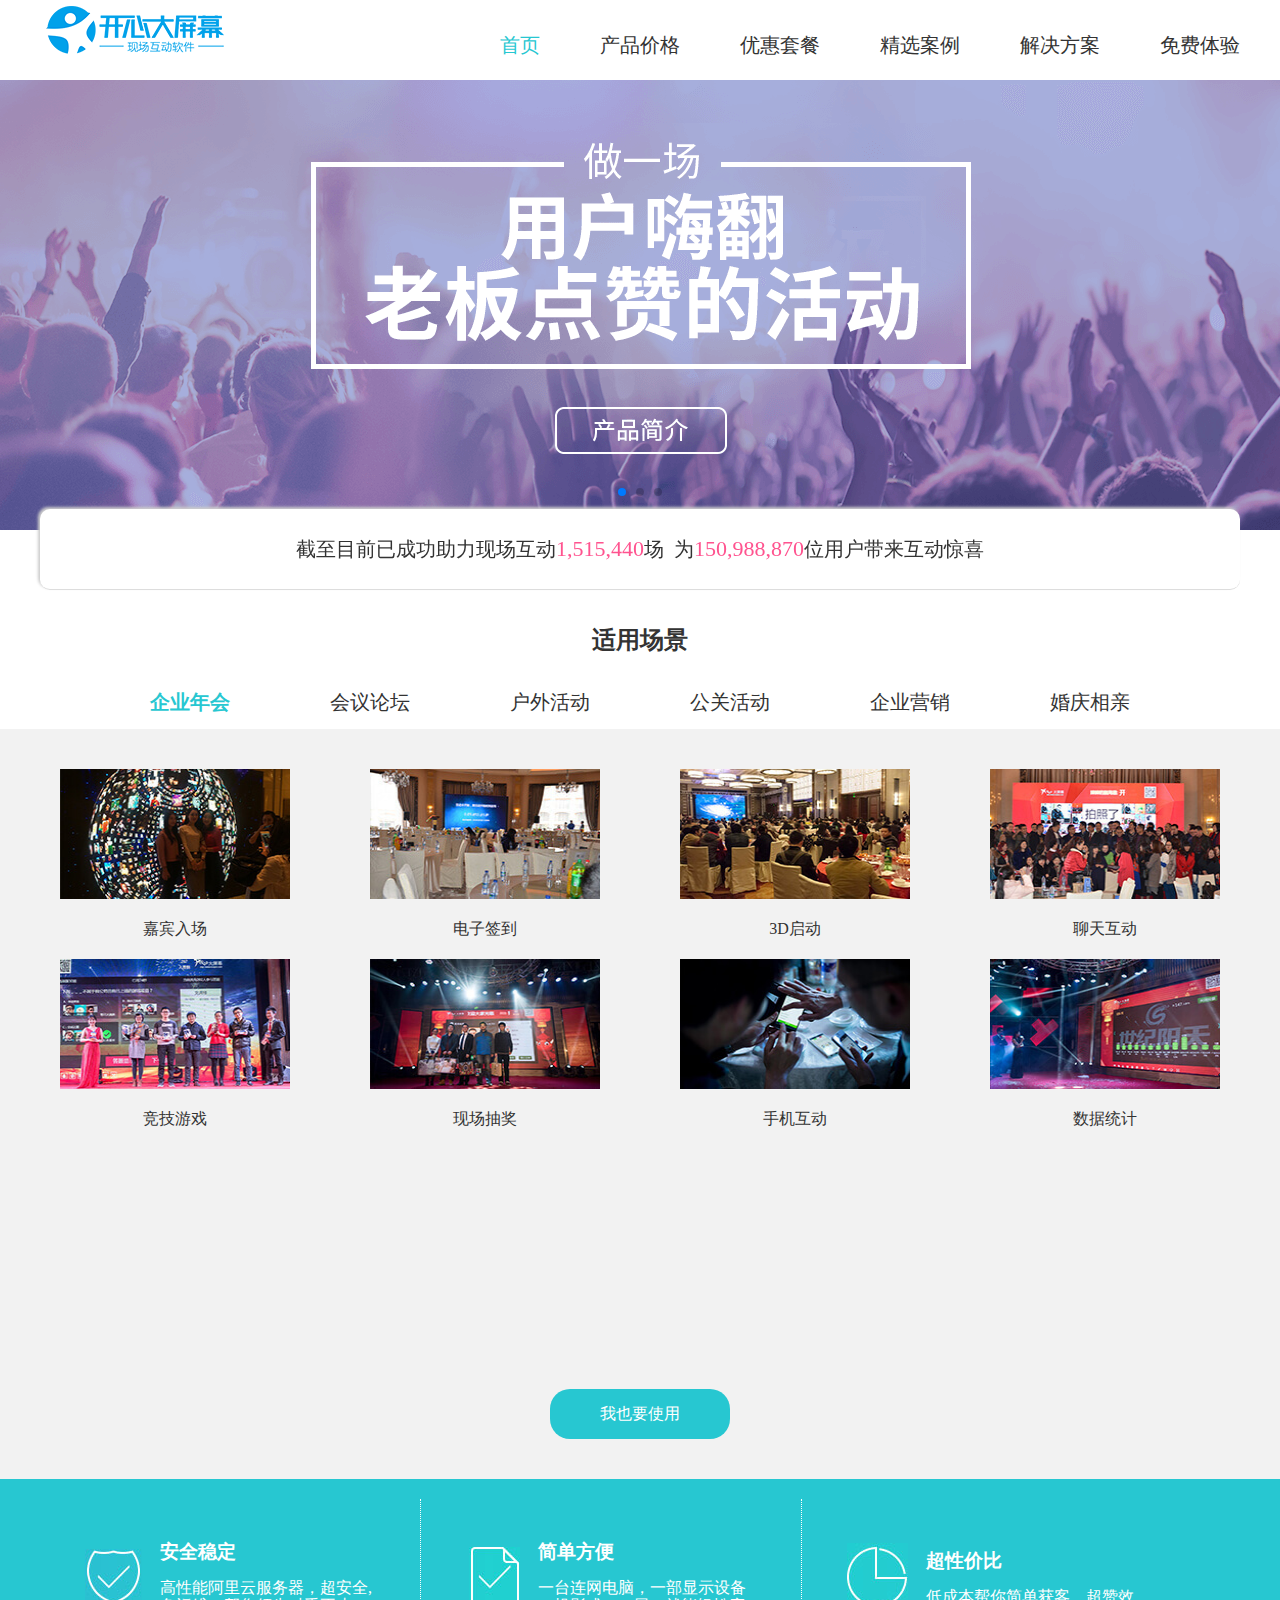
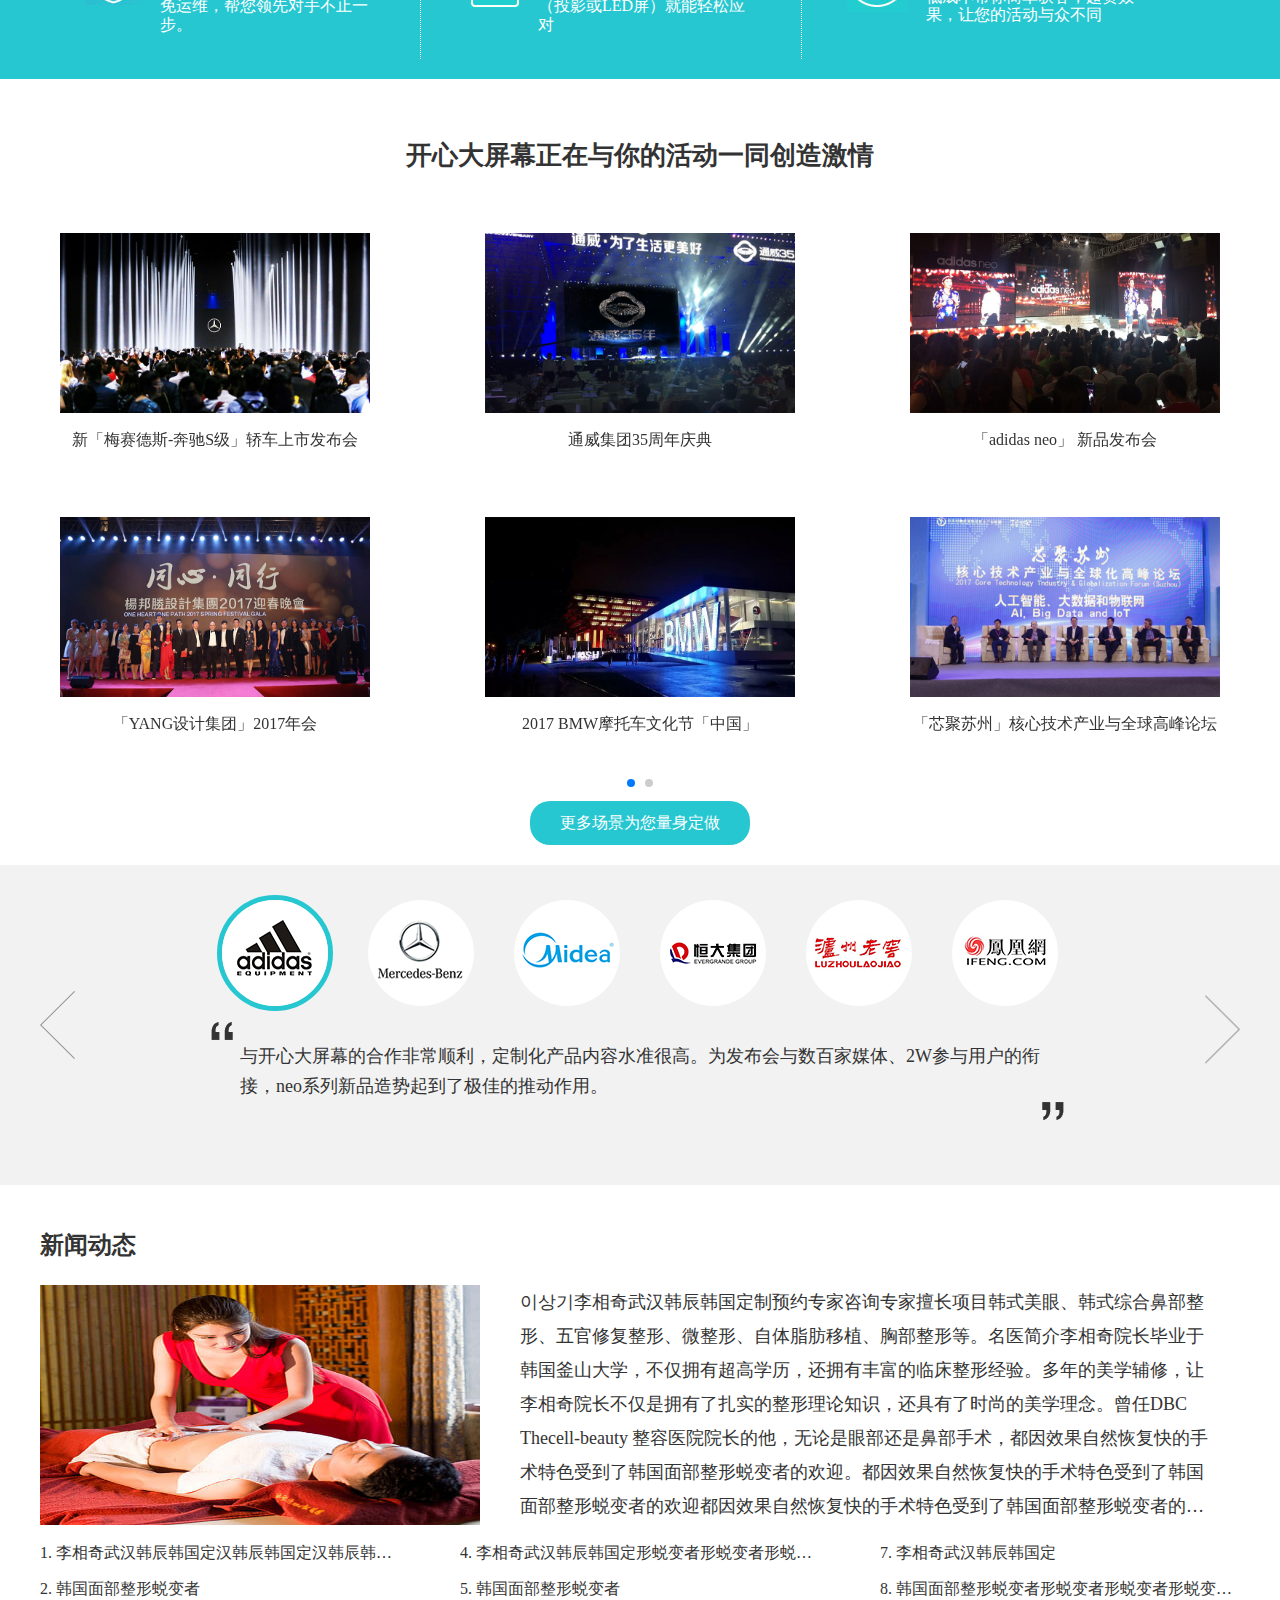
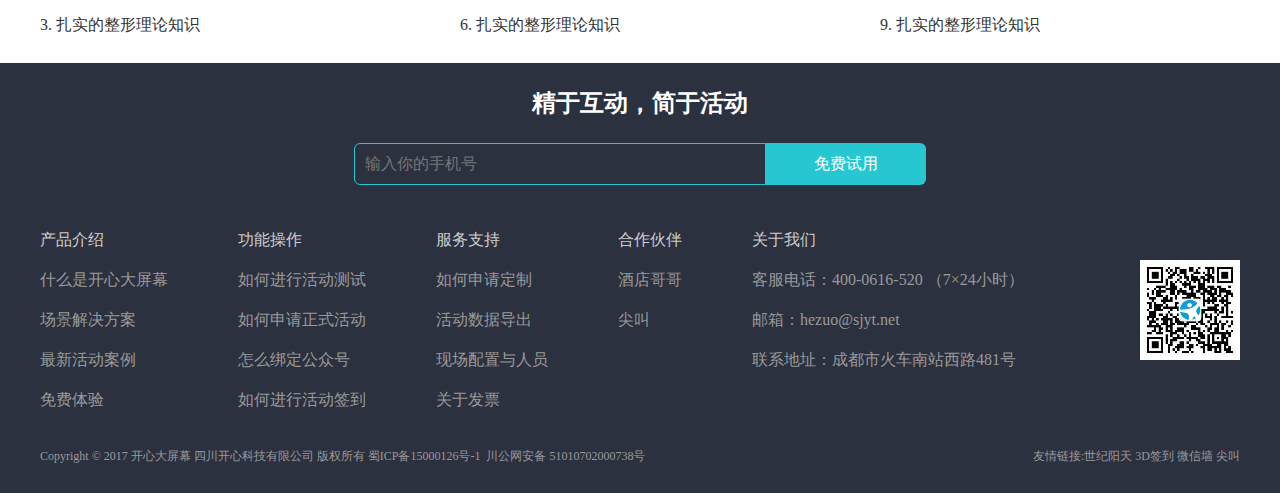
==== commit cae3729f: "1" ====
--- a/index.html
+++ b/index.html
@@ -35,12 +35,42 @@
         <h2>适用场景</h2>
         <div class="siteNav">
             <ul class="clear">
-                <li class="collan">企业年会111</li>
-                <li>企业年会222</li>
-                <li>企业年会333</li>
-                <li>企业年会444</li>
-                <li>企业年会555</li>
-                <li>企业年会666</li>
+                <li class="on">
+                    <div class="bigbox">
+                        <div class="firstbox">企业年会</div>
+                        <div class="secondbox collan font-weight">企业年会</div>
+                    </div>
+                </li>
+                <li class="">
+                    <div class="bigbox">
+                        <div class="firstbox">会议论坛</div>
+                        <div class="secondbox collan font-weight">会议论坛</div>
+                    </div>
+                </li>
+                <li class="">
+                    <div class="bigbox">
+                        <div class="firstbox">户外活动</div>
+                        <div class="secondbox collan font-weight">户外活动</div>
+                    </div>
+                </li>
+                <li class="">
+                    <div class="bigbox">
+                        <div class="firstbox">公关活动</div>
+                        <div class="secondbox collan font-weight">公关活动</div>
+                    </div>
+                </li>
+                <li class="">
+                    <div class="bigbox">
+                        <div class="firstbox">企业营销</div>
+                        <div class="secondbox collan font-weight">企业营销</div>
+                    </div>
+                </li>
+                <li class="">
+                    <div class="bigbox">
+                        <div class="firstbox">婚庆相亲</div>
+                        <div class="secondbox collan font-weight">婚庆相亲</div>
+                    </div>
+                </li>
             </ul>
         </div>
         <div class="bigTab">
@@ -49,163 +79,325 @@
                     <div class="tab  tab1">
                         <div class="tab-item">
                             <div class="img">
-                                <img src="images/indexTabitem.png" alt="">
-                            </div>
-                            <p>111</p>
-                        </div>
-                        <div class="tab-item">
-                            <div class="img">
-                                <img src="images/indexTabitem.png" alt="">
-                            </div>
-                            <p>111</p>
-                        </div>
-                        <div class="tab-item">
-                            <div class="img">
-                                <img src="images/indexTabitem.png" alt="">
-                            </div>
-                            <p>111</p>
-                        </div>
-                        <div class="tab-item">
-                            <div class="img">
-                                <img src="images/indexTabitem.png" alt="">
-                            </div>
-                            <p>111</p>
-                        </div>
-                        <div class="tab-item">
-                            <div class="img">
-                                <img src="images/indexTabitem.png" alt="">
-                            </div>
-                            <p>111</p>
+                                <img src="images/indextabItem11.jpg" alt="">
+                            </div>
+                            <p>嘉宾入场</p>
+                        </div>
+                        <div class="tab-item">
+                            <div class="img">
+                                <img src="images/indextabItem12.jpg" alt="">
+                            </div>
+                            <p>电子签到</p>
+                        </div>
+                        <div class="tab-item">
+                            <div class="img">
+                                <img src="images/indextabItem13.jpg" alt="">
+                            </div>
+                            <p>3D启动</p>
+                        </div>
+                        <div class="tab-item">
+                            <div class="img">
+                                <img src="images/indextabItem14.jpg" alt="">
+                            </div>
+                            <p>聊天互动</p>
+                        </div>
+                        <div class="tab-item">
+                            <div class="img">
+                                <img src="images/indextabItem15.jpg" alt="">
+                            </div>
+                            <p>竞技游戏</p>
+                        </div>
+                        <div class="tab-item">
+                            <div class="img">
+                                <img src="images/indextabItem16.jpg" alt="">
+                            </div>
+                            <p>现场抽奖</p>
+                        </div>
+                        <div class="tab-item">
+                            <div class="img">
+                                <img src="images/indextabItem17.jpg" alt="">
+                            </div>
+                            <p>手机互动</p>
+                        </div>
+                        <div class="tab-item">
+                            <div class="img">
+                                <img src="images/indextabItem18.jpg" alt="">
+                            </div>
+                            <p>数据统计</p>
                         </div>
                     </div>
                     <div class="tab  tab2 ">
                         <div class="tab-item">
                             <div class="img">
-                                <img src="images/indexTabitem.png" alt="">
-                            </div>
-                            <p>222</p>
-                        </div>
-                        <div class="tab-item">
-                            <div class="img">
-                                <img src="images/indexTabitem.png" alt="">
-                            </div>
-                            <p>111</p>
-                        </div>
-                        <div class="tab-item">
-                            <div class="img">
-                                <img src="images/indexTabitem.png" alt="">
-                            </div>
-                            <p>111</p>
-                        </div>
-                        <div class="tab-item">
-                            <div class="img">
-                                <img src="images/indexTabitem.png" alt="">
-                            </div>
-                            <p>111</p>
+                                <img src="images/indextabItem21.jpg" alt="">
+                            </div>
+                            <p>电子签到</p>
+                        </div>
+                        <div class="tab-item">
+                            <div class="img">
+                                <img src="images/indextabItem22.jpg" alt="">
+                            </div>
+                            <p>品牌展示</p>
+                        </div>
+                        <div class="tab-item">
+                            <div class="img">
+                                <img src="images/indextabItem23.jpg" alt="">
+                            </div>
+                            <p>图文上墙</p>
+                        </div>
+                        <div class="tab-item">
+                            <div class="img">
+                                <img src="images/indextabItem24.jpg" alt="">
+                            </div>
+                            <p>现场互动</p>
+                        </div>
+                        <div class="tab-item">
+                            <div class="img">
+                                <img src="images/indextabItem25.jpg" alt="">
+                            </div>
+                            <p>现场抽奖</p>
+                        </div>
+                        <div class="tab-item">
+                            <div class="img">
+                                <img src="images/indextabItem26.jpg" alt="">
+                            </div>
+                            <p>竞技游戏</p>
+                        </div>
+                        <div class="tab-item">
+                            <div class="img">
+                                <img src="images/indextabItem27.jpg" alt="">
+                            </div>
+                            <p>定制互动</p>
+                        </div>
+                        <div class="tab-item">
+                            <div class="img">
+                                <img src="images/indextabItem28.jpg" alt="">
+                            </div>
+                            <p>3D互动</p>
                         </div>
                     </div>
                     <div class="tab  tab3 ">
                         <div class="tab-item">
                             <div class="img">
-                                <img src="images/indexTabitem.png" alt="">
-                            </div>
-                            <p>333</p>
-                        </div>
-                        <div class="tab-item">
-                            <div class="img">
-                                <img src="images/indexTabitem.png" alt="">
-                            </div>
-                            <p>111</p>
-                        </div>
-                        <div class="tab-item">
-                            <div class="img">
-                                <img src="images/indexTabitem.png" alt="">
-                            </div>
-                            <p>111</p>
+                                <img src="images/indextabItem31.jpg" alt="">
+                            </div>
+                            <p>电子签到</p>
+                        </div>
+                        <div class="tab-item">
+                            <div class="img">
+                                <img src="images/indextabItem32.jpg" alt="">
+                            </div>
+                            <p>图文上墙</p>
+                        </div>
+                        <div class="tab-item">
+                            <div class="img">
+                                <img src="images/indextabItem33.jpg" alt="">
+                            </div>
+                            <p>聊天互动</p>
+                        </div>
+                        <div class="tab-item">
+                            <div class="img">
+                                <img src="images/indextabItem34.jpg" alt="">
+                            </div>
+                            <p>主题展示</p>
+                        </div>
+                        <div class="tab-item">
+                            <div class="img">
+                                <img src="images/indextabItem35.jpg" alt="">
+                            </div>
+                            <p>现场抽奖</p>
+                        </div>
+                        <div class="tab-item">
+                            <div class="img">
+                                <img src="images/indextabItem36.jpg" alt="">
+                            </div>
+                            <p>定制抽奖</p>
+                        </div>
+                        <div class="tab-item">
+                            <div class="img">
+                                <img src="images/indextabItem37.jpg" alt="">
+                            </div>
+                            <p>竞技游戏</p>
+                        </div>
+                        <div class="tab-item">
+                            <div class="img">
+                                <img src="images/indextabItem38.jpg" alt="">
+                            </div>
+                            <p>现场互动</p>
                         </div>
                     </div>
                     <div class="tab  tab4 ">
                         <div class="tab-item">
                             <div class="img">
-                                <img src="images/indexTabitem.png" alt="">
-                            </div>
-                            <p>444</p>
-                        </div>
-                        <div class="tab-item">
-                            <div class="img">
-                                <img src="images/indexTabitem.png" alt="">
-                            </div>
-                            <p>111</p>
-                        </div>
-                        <div class="tab-item">
-                            <div class="img">
-                                <img src="images/indexTabitem.png" alt="">
-                            </div>
-                            <p>111</p>
-                        </div>
-                        <div class="tab-item">
-                            <div class="img">
-                                <img src="images/indexTabitem.png" alt="">
-                            </div>
-                            <p>111</p>
-                        </div>
-                        <div class="tab-item">
-                            <div class="img">
-                                <img src="images/indexTabitem.png" alt="">
-                            </div>
-                            <p>111</p>
-                        </div>
-                        <div class="tab-item">
-                            <div class="img">
-                                <img src="images/indexTabitem.png" alt="">
-                            </div>
-                            <p>111</p>
+                                <img src="images/indextabItem41.jpg" alt="">
+                            </div>
+                            <p>嘉宾入场</p>
+                        </div>
+                        <div class="tab-item">
+                            <div class="img">
+                                <img src="images/indextabItem42.jpg" alt="">
+                            </div>
+                            <p>电子签到</p>
+                        </div>
+                        <div class="tab-item">
+                            <div class="img">
+                                <img src="images/indextabItem43.jpg" alt="">
+                            </div>
+                            <p>图文上墙</p>
+                        </div>
+                        <div class="tab-item">
+                            <div class="img">
+                                <img src="images/indextabItem44.png" alt="">
+                            </div>
+                            <p>嘉宾展示</p>
+                        </div>
+                        <div class="tab-item">
+                            <div class="img">
+                                <img src="images/indextabItem45.jpg" alt="">
+                            </div>
+                            <p>话题讨论</p>
+                        </div>
+                        <div class="tab-item">
+                            <div class="img">
+                                <img src="images/indextabItem46.jpg" alt="">
+                            </div>
+                            <p>现场抽奖</p>
+                        </div>
+                        <div class="tab-item">
+                            <div class="img">
+                                <img src="images/indextabItem47.png" alt="">
+                            </div>
+                            <p>团队娱乐</p>
+                        </div>
+                        <div class="tab-item">
+                            <div class="img">
+                                <img src="images/indextabItem48.jpg" alt="">
+                            </div>
+                            <p>竞技游戏</p>
+                        </div>
+                        <div class="tab-item">
+                            <div class="img">
+                                <img src="images/indextabItem49.jpg" alt="">
+                            </div>
+                            <p>开心数钱</p>
+                        </div>
+                        <div class="tab-item">
+                            <div class="img">
+                                <img src="images/indextabItem410.jpg" alt="">
+                            </div>
+                            <p>定制互动</p>
+                        </div>
+                        <div class="tab-item">
+                            <div class="img">
+                                <img src="images/indextabItem411.jpg" alt="">
+                            </div>
+                            <p>现场执行</p>
+                        </div>
+                        <div class="tab-item">
+                            <div class="img">
+                                <img src="images/indextabItem412.png" alt="">
+                            </div>
+                            <p>数据统计</p>
                         </div>
                     </div>
                     <div class="tab  tab5 ">
                         <div class="tab-item">
                             <div class="img">
-                                <img src="images/indexTabitem.png" alt="">
-                            </div>
-                            <p>555</p>
-                        </div>
-                        <div class="tab-item">
-                            <div class="img">
-                                <img src="images/indexTabitem.png" alt="">
-                            </div>
-                            <p>111</p>
+                                <img src="images/indextabItem51.jpg" alt="">
+                            </div>
+                            <p>电子签到</p>
+                        </div>
+                        <div class="tab-item">
+                            <div class="img">
+                                <img src="images/indextabItem52.jpg" alt="">
+                            </div>
+                            <p>品牌展示</p>
+                        </div>
+                        <div class="tab-item">
+                            <div class="img">
+                                <img src="images/indextabItem53.jpg" alt="">
+                            </div>
+                            <p>定制背景</p>
+                        </div>
+                        <div class="tab-item">
+                            <div class="img">
+                                <img src="images/indextabItem54.jpg" alt="">
+                            </div>
+                            <p>聊天互动</p>
+                        </div>
+                        <div class="tab-item">
+                            <div class="img">
+                                <img src="images/indextabItem55.jpg" alt="">
+                            </div>
+                            <p>现场抽奖</p>
+                        </div>
+                        <div class="tab-item">
+                            <div class="img">
+                                <img src="images/indextabItem56.jpg" alt="">
+                            </div>
+                            <p>话题讨论</p>
+                        </div>
+                        <div class="tab-item">
+                            <div class="img">
+                                <img src="images/indextabItem57.jpg" alt="">
+                            </div>
+                            <p>现场互动</p>
+                        </div>
+                        <div class="tab-item">
+                            <div class="img">
+                                <img src="images/indextabItem58.jpg" alt="">
+                            </div>
+                            <p>数据分析</p>
                         </div>
                     </div>
                     <div class="tab  tab6 ">
                         <div class="tab-item">
                             <div class="img">
-                                <img src="images/indexTabitem.png" alt="">
-                            </div>
-                            <p>666</p>
-                        </div>
-                        <div class="tab-item">
-                            <div class="img">
-                                <img src="images/indexTabitem.png" alt="">
-                            </div>
-                            <p>111</p>
-                        </div>
-                        <div class="tab-item">
-                            <div class="img">
-                                <img src="images/indexTabitem.png" alt="">
-                            </div>
-                            <p>111</p>
-                        </div>
-                        <div class="tab-item">
-                            <div class="img">
-                                <img src="images/indexTabitem.png" alt="">
-                            </div>
-                            <p>111</p>
-                        </div>
-                        <div class="tab-item">
-                            <div class="img">
-                                <img src="images/indexTabitem.png" alt="">
-                            </div>
-                            <p>111</p>
+                                <img src="images/indextabItem61.jpg" alt="">
+                            </div>
+                            <p>电子签到</p>
+                        </div>
+                        <div class="tab-item">
+                            <div class="img">
+                                <img src="images/indextabItem62.jpg" alt="">
+                            </div>
+                            <p>图文上墙</p>
+                        </div>
+                        <div class="tab-item">
+                            <div class="img">
+                                <img src="images/indextabItem63.jpg" alt="">
+                            </div>
+                            <p>聊天互动</p>
+                        </div>
+                        <div class="tab-item">
+                            <div class="img">
+                                <img src="images/indextabItem64.jpg" alt="">
+                            </div>
+                            <p>即时配对</p>
+                        </div>
+                        <div class="tab-item">
+                            <div class="img">
+                                <img src="images/indextabItem65.jpg" alt="">
+                            </div>
+                            <p>现场抽奖</p>
+                        </div>
+                        <div class="tab-item">
+                            <div class="img">
+                                <img src="images/indextabItem66.jpg" alt="">
+                            </div>
+                            <p>弹幕互动</p>
+                        </div>
+                        <div class="tab-item">
+                            <div class="img">
+                                <img src="images/indextabItem67.jpg" alt="">
+                            </div>
+                            <p>竞技游戏</p>
+                        </div>
+                        <div class="tab-item">
+                            <div class="img">
+                                <img src="images/indextabItem68.jpg" alt="">
+                            </div>
+                            <p>投票互动</p>
                         </div>
                     </div>
                 </div>
@@ -230,20 +422,20 @@
             </div>
             <div class="advantage-item flex justifyContent-c alignItems-c">
                 <div class="advantage-item-left">
-                    <img src="images/indexAdvantage1.jpg" alt="">
+                    <img src="images/indexadvantage2.jpg" alt="">
                 </div>
                 <div class="advantage-item-right">
-                    <h3>安全稳定</h3>
-                    <p>高性能阿里云服务器，超安全,免运维，帮您领先对手不止一步。</p>
+                    <h3>简单方便</h3>
+                    <p>一台连网电脑，一部显示设备（投影或LED屏）就能轻松应对</p>
                 </div>
             </div>
             <div class="advantage-item flex justifyContent-c alignItems-c">
                 <div class="advantage-item-left">
-                    <img src="images/indexAdvantage1.jpg" alt="">
+                    <img src="images/indexadvantage3.jpg" alt="">
                 </div>
                 <div class="advantage-item-right">
-                    <h3>安全稳定</h3>
-                    <p>高性能阿里云服务器，超安全,免运维，帮您领先对手不止一步。</p>
+                    <h3>超性价比</h3>
+                    <p>低成本帮你简单获客，超赞效果，让您的活动与众不同</p>
                 </div>
             </div>
         </div>
@@ -257,39 +449,40 @@
                     <div class="screenlist flex justifyContent-b flex-wrap">
                         <div class="screen-item">
                             <div class="imgMax">
-                                <img src="images/big01.jpg" alt="">
-                            </div>
-                            <p>第二届丝绸之路（敦煌）国际文化博览会</p>
-                        </div>
-                        <div class="screen-item">
-                            <div class="imgMax">
-                                <img src="images/big01.jpg" alt="">
-                            </div>
-                            <p>第二届丝绸之路（敦煌）国际文化博览会</p>
-                        </div>
-                        <div class="screen-item">
-                            <div class="imgMax">
-                                <img src="images/big01.jpg" alt="">
-                            </div>
-                            <p>第二届丝绸之路（敦煌）国际文化博览会</p>
-                        </div>
-                        <div class="screen-item">
-                            <div class="imgMax">
-                                <img src="images/big01.jpg" alt="">
-                            </div>
-                            <p>第二届丝绸之路（敦煌）国际文化博览会</p>
-                        </div>
-                        <div class="screen-item">
-                            <div class="imgMax">
-                                <img src="images/big01.jpg" alt="">
-                            </div>
-                            <p>第二届丝绸之路（敦煌）国际文化博览会</p>
-                        </div>
-                        <div class="screen-item">
-                            <div class="imgMax">
-                                <img src="images/big01.jpg" alt="">
-                            </div>
-                            <p>第二届丝绸之路（敦煌）国际文化博览会</p>
+                                <img src="images/indexScreen11.jpg" alt="">
+                            </div>
+                            <p>新「梅赛德斯-奔驰S级」轿车上市发布会</p>
+                        </div>
+                        <div class="screen-item">
+                            <div class="imgMax">
+                                <img src="images/indexScreen12.jpg" alt="">
+                            </div>
+                            <p>通威集团35周年庆典</p>
+                        </div>
+                        <div class="screen-item">
+                            <div class="imgMax">
+                                <img src="images/indexScreen13.jpg" alt="">
+                            </div>
+                            <p>「adidas neo」 新品发布会</p>
+                        </div>
+
+                        <div class="screen-item">
+                            <div class="imgMax">
+                                <img src="images/indexScreen14.jpg" alt="">
+                            </div>
+                            <p>「YANG设计集团」2017年会</p>
+                        </div>
+                        <div class="screen-item">
+                            <div class="imgMax">
+                                <img src="images/indexScreen15.jpg" alt="">
+                            </div>
+                            <p>2017 BMW摩托车文化节「中国」</p>
+                        </div>
+                        <div class="screen-item">
+                            <div class="imgMax">
+                                <img src="images/indexScreen16.jpg" alt="">
+                            </div>
+                            <p>「芯聚苏州」核心技术产业与全球高峰论坛</p>
                         </div>
                     </div>
                 </div>
@@ -297,39 +490,39 @@
                     <div class="screenlist flex justifyContent-b flex-wrap">
                         <div class="screen-item">
                             <div class="imgMax">
-                                <img src="images/big01.jpg" alt="">
+                                <img src="images/indexScreen21.jpg" alt="">
                             </div>
                             <p>第二届丝绸之路（敦煌）国际文化博览会</p>
                         </div>
                         <div class="screen-item">
                             <div class="imgMax">
-                                <img src="images/big01.jpg" alt="">
-                            </div>
-                            <p>第二届丝绸之路（敦煌）国际文化博览会</p>
-                        </div>
-                        <div class="screen-item">
-                            <div class="imgMax">
-                                <img src="images/big01.jpg" alt="">
-                            </div>
-                            <p>第二届丝绸之路（敦煌）国际文化博览会</p>
-                        </div>
-                        <div class="screen-item">
-                            <div class="imgMax">
-                                <img src="images/big01.jpg" alt="">
-                            </div>
-                            <p>第二届丝绸之路（敦煌）国际文化博览会</p>
-                        </div>
-                        <div class="screen-item">
-                            <div class="imgMax">
-                                <img src="images/big01.jpg" alt="">
-                            </div>
-                            <p>第二届丝绸之路（敦煌）国际文化博览会</p>
-                        </div>
-                        <div class="screen-item">
-                            <div class="imgMax">
-                                <img src="images/big01.jpg" alt="">
-                            </div>
-                            <p>第二届丝绸之路（敦煌）国际文化博览会</p>
+                                <img src="images/indexScreen22.jpg" alt="">
+                            </div>
+                            <p>易德龙科技股份有限公司2017年会</p>
+                        </div>
+                        <div class="screen-item">
+                            <div class="imgMax">
+                                <img src="images/indexScreen23.jpg" alt="">
+                            </div>
+                            <p>太平人寿高峰论坛</p>
+                        </div>
+                        <div class="screen-item">
+                            <div class="imgMax">
+                                <img src="images/indexScreen24.jpg" alt="">
+                            </div>
+                            <p>泸州老窖集团年会</p>
+                        </div>
+                        <div class="screen-item">
+                            <div class="imgMax">
+                                <img src="images/indexScreen26.jpg" alt="">
+                            </div>
+                            <p>华夏航空2017年会</p>
+                        </div>
+                        <div class="screen-item">
+                            <div class="imgMax">
+                                <img src="images/indexScreen25.jpg" alt="">
+                            </div>
+                            <p>华浦电器感恩五周年庆典</p>
                         </div>
                     </div>
                 </div>
@@ -348,12 +541,12 @@
             <div class="button button-left"><img src="images/button-left.png" alt=""></div>
             <div class="button button-right"><img src="images/button-left.png" alt=""></div>
             <div class="logolist  clear">
-                <img class="on" src="images/fenghuang.jpg" alt="">
-                <img src="images/fenghuang.jpg" alt="">
-                <img src="images/fenghuang.jpg" alt="">
-                <img src="images/fenghuang.jpg" alt="">
-                <img src="images/fenghuang.jpg" alt="">
-                <img src="images/fenghuang.jpg" alt="">
+                <img class="on" src="images/companychange1.jpg" alt="">
+                <img src="images/companychange2.jpg" alt="">
+                <img src="images/companychange3.jpg" alt="">
+                <img src="images/companychange4.jpg" alt="">
+                <img src="images/companychange5.jpg" alt="">
+                <img src="images/companychange6.jpg" alt="">
             </div>
             <div class="desclist">
                 <p>与开心大屏幕的合作非常顺利，定制化产品内容水准很高。为发布会与数百家媒体、2W参与用户的衔接，neo系列新品造势起到了极佳的推动作用。</p>
@@ -366,7 +559,7 @@
         </div>
     </div>
 
-    <div class="companylunbo ">
+   <!-- <div class="companylunbo ">
         <div class="container flex ">
             <div class="swiper-container swiper-container-company">
                 <div class="swiper-wrapper">
@@ -403,31 +596,35 @@
             </div>
 
         </div>
-    </div>
+    </div>-->
 
     <div class="news">
         <div class="container">
             <h2>新闻动态</h2>
             <div class="imgdesc flex justifyContent-b">
-                <img src="images/big01.jpg" alt="">
-                <p>이상기李相奇武汉韩辰韩国定制预约专家咨询专家擅长项目韩式美眼、韩式综合鼻部整形、五官修复整形、微整形、自体脂肪移植、胸部整形等。名医简介李相奇院长毕业于韩国釜山大学，不仅拥有超高学历，还拥有丰富的临床整形经验。多年的美学辅修，让李相奇院长不仅是拥有了扎实的整形理论知识，还具有了时尚的美学理念。曾任DBC Thecell-beauty 整容医院院长的他，无论是眼部还是鼻部手术，都因效果自然恢复快的手术特色受到了韩国面部整形蜕变者的欢迎。</p>
+               <div class="img">
+                   <img src="images/big01.jpg" alt="">
+               </div>
+                <div class="desc">
+                    <p>이상기李相奇武汉韩辰韩国定制预约专家咨询专家擅长项目韩式美眼、韩式综合鼻部整形、五官修复整形、微整形、自体脂肪移植、胸部整形等。名医简介李相奇院长毕业于韩国釜山大学，不仅拥有超高学历，还拥有丰富的临床整形经验。多年的美学辅修，让李相奇院长不仅是拥有了扎实的整形理论知识，还具有了时尚的美学理念。曾任DBC Thecell-beauty 整容医院院长的他，无论是眼部还是鼻部手术，都因效果自然恢复快的手术特色受到了韩国面部整形蜕变者的欢迎。都因效果自然恢复快的手术特色受到了韩国面部整形蜕变者的欢迎都因效果自然恢复快的手术特色受到了韩国面部整形蜕变者的欢迎都因效果自然恢复快的手术特色受到了韩国面部整形蜕变者的欢迎都因效果自然恢复快的手术特色受到了韩国面部整形蜕变者的欢迎都因效果自然恢复快的手术特色受到了韩国面部整形蜕变者的欢迎都因效果自然恢复快的手术特色受到了韩国面部整形蜕变者的欢迎都因效果自然恢复快的手术特色受到了韩国面部整形蜕变者的欢迎都因效果自然恢复快的手术特色受到了韩国面部整形蜕变者的欢迎</p>
+                </div>
             </div>
 
             <div class="news-list flex justifyContent-b">
                 <ul>
-                    <li>1. 李相奇武汉韩辰韩国定汉韩辰韩国定汉韩辰韩国定汉韩辰韩国定</li>
-                    <li>2. 韩国面部整形蜕变者</li>
-                    <li>3. 扎实的整形理论知识</li>
+                    <li><a href="javascript:;">1. 李相奇武汉韩辰韩国定汉韩辰韩国定汉韩辰韩国定汉韩辰韩国定</a></li>
+                    <li><a href="javascript:;">2. 韩国面部整形蜕变者</a></li>
+                    <li><a href="javascript:;">3. 扎实的整形理论知识</a></li>
                 </ul>
                 <ul>
-                    <li>4. 李相奇武汉韩辰韩国定形蜕变者形蜕变者形蜕变者形蜕变者形蜕变者</li>
-                    <li>5. 韩国面部整形蜕变者</li>
-                    <li>6. 扎实的整形理论知识</li>
+                    <li><a href="javascript:;">4. 李相奇武汉韩辰韩国定形蜕变者形蜕变者形蜕变者形蜕变者形蜕变者</a></li>
+                    <li><a href="javascript:;">5. 韩国面部整形蜕变者</a></li>
+                    <li><a href="javascript:;">6. 扎实的整形理论知识</a></li>
                 </ul>
                 <ul>
-                    <li>7. 李相奇武汉韩辰韩国定</li>
-                    <li>8. 韩国面部整形蜕变者形蜕变者形蜕变者形蜕变者形蜕变者形蜕变者形蜕变者</li>
-                    <li>9. 扎实的整形理论知识</li>
+                    <li><a href="javascript:;">7. 李相奇武汉韩辰韩国定</a></li>
+                    <li><a href="javascript:;">8. 韩国面部整形蜕变者形蜕变者形蜕变者形蜕变者形蜕变者形蜕变者形蜕变者</a></li>
+                    <li><a href="javascript:;">9. 扎实的整形理论知识</a></li>
                 </ul>
             </div>
         </div>
--- a/css/index.css
+++ b/css/index.css
@@ -1043,7 +1043,7 @@
   .header .logo {
     width: 190px;
     height: 60px;
-    background-size: cover;
+    background-size: initial;
     background-repeat: no-repeat;
     background-position: center;
     display: block;
@@ -1051,8 +1051,8 @@
   .header .nav {
     margin-top: 20px; }
     .header .nav ul li {
-      height: 40px;
-      line-height: 40px;
+      height: 50px;
+      line-height: 50px;
       float: left;
       margin-right: 60px; }
       .header .nav ul li a {
@@ -1073,20 +1073,24 @@
         padding: 15px 0;
         background: #fff;
         position: absolute;
-        top: 40px;
+        top: 50px;
         z-index: 10;
         box-shadow: 0 -2px 5px #cccccc; }
         .header .nav ul .li2 .subnav .subnav-item {
-          padding: 0 30px;
+          padding: 0 25px;
           float: left; }
           .header .nav ul .li2 .subnav .subnav-item dt {
             font-weight: 600; }
+            .header .nav ul .li2 .subnav .subnav-item dt a {
+              font-size: 16px; }
           .header .nav ul .li2 .subnav .subnav-item dd {
             height: 30px;
             line-height: 30px; }
             .header .nav ul .li2 .subnav .subnav-item dd a {
               display: block;
               font-size: 16px; }
+              .header .nav ul .li2 .subnav .subnav-item dd a:hover {
+                color: #27c7d1; }
 
 .footer {
   height: 430px;
@@ -1099,6 +1103,7 @@
       width: 400px;
       height: 40px;
       line-height: 40px;
+      margin: 0;
       background-color: transparent;
       border: 1px solid #27c7d1;
       color: #9da093;
@@ -1135,8 +1140,13 @@
     color: #999;
     font-size: 12px; }
 
-.swiper-container-banner .swiper-container-horizontal > .swiper-pagination-bullets {
-  bottom: 40px; }
+@media screen and (max-width: 1200px) {
+  .container {
+    width: 96%;
+    min-width: 96%;
+    margin: 0 2%; } }
+.swiper-container-banner.swiper-container-horizontal > .swiper-pagination-bullets {
+  bottom: 30px; }
 
 .banner {
   position: relative; }
@@ -1149,11 +1159,11 @@
       background-position: center;
       display: block; }
     .banner .swiper-container .slide1 {
-      background-image: url("../images/indexbanner1.jpg"); }
+      background-image: url("../images/indexbanner01.png"); }
     .banner .swiper-container .slide2 {
-      background-image: url("../images/indexbanner2.jpg"); }
+      background-image: url("../images/indexbanner02.png"); }
     .banner .swiper-container .slide3 {
-      background-image: url("../images/indexbanner3.jpg"); }
+      background-image: url("../images/indexbanner03.png"); }
   .banner .bannerpos {
     width: 1200px;
     border-radius: 10px;
@@ -1174,33 +1184,45 @@
   .content .siteNav ul {
     display: inline-block; }
     .content .siteNav ul li {
-      line-height: 60px;
+      padding: 0 50px;
+      height: 45px;
+      line-height: 45px;
+      overflow: hidden;
       float: left;
-      margin-right: 70px;
       font-size: 20px;
-      cursor: pointer; }
+      cursor: pointer;
+      /* &:before{
+         content:"";
+         border-top:10px solid red;
+         border-bottom:10px solid transparent;
+         border-left:10px solid transparent;
+         border-right:10px solid transparent;
+         position:relative;
+         left:20px;
+         bottom:-60px;
+       }*/ }
       .content .siteNav ul li:last-child {
         margin-right: 0; }
   .content .bigTab {
     background-color: #f2f2f2;
     padding: 40px 0; }
     .content .bigTab .box {
-      width: 1200px;
+      width: 1160px;
       margin: 0 auto;
       overflow: hidden;
       position: relative; }
       .content .bigTab .box .tablist {
-        width: 7200px;
+        width: 6960px;
         position: relative;
         left: 0; }
         .content .bigTab .box .tablist .tab {
-          width: 1200px;
+          width: 1160px;
           float: left; }
           .content .bigTab .box .tablist .tab .tab-item {
             width: 230px;
             height: 190px;
             float: left;
-            margin-right: 93px; }
+            margin-right: 80px; }
             .content .bigTab .box .tablist .tab .tab-item:nth-child(4n) {
               margin-right: 0; }
             .content .bigTab .box .tablist .tab .tab-item .img {
@@ -1208,10 +1230,15 @@
               overflow: hidden; }
               .content .bigTab .box .tablist .tab .tab-item .img img {
                 width: 230px;
-                height: 130px; }
+                height: 130px;
+                transition: transform .5s ease; }
             .content .bigTab .box .tablist .tab .tab-item p {
               line-height: 60px;
               text-align: center; }
+            .content .bigTab .box .tablist .tab .tab-item:hover .img img {
+              transform: scale(1.2); }
+            .content .bigTab .box .tablist .tab .tab-item:hover p {
+              color: #27c7d1; }
     .content .bigTab .use {
       width: 180px;
       line-height: 50px;
@@ -1223,7 +1250,7 @@
     padding: 20px 0; }
     .content .advantage .advantage-item {
       float: left;
-      width: 399px;
+      width: 380px;
       height: 160px;
       border-right: 1px dotted #fff; }
       .content .advantage .advantage-item:last-child {
@@ -1238,9 +1265,10 @@
         .content .advantage .advantage-item .advantage-item-right h3 {
           line-height: 54px; }
   .content .screenDetail h3 {
+    font-size: 26px;
     line-height: 154px; }
   .content .screenDetail .swiper-container-screen {
-    width: 1200px;
+    width: 1160px;
     margin: 0 auto; }
     .content .screenDetail .swiper-container-screen .screenlist .screen-item {
       width: 310px;
@@ -1320,15 +1348,41 @@
           transform: rotate(180deg); }
   .content .companylunbo {
     padding: 20px 0 10px; }
+    .content .companylunbo .container {
+      height: 206px;
+      overflow: hidden; }
   .content .news {
     margin: 20px 0; }
-    .content .news .imgdesc img {
-      width: 800px;
-      height: 250px; }
+    .content .news .imgdesc .img {
+      width: 440px;
+      height: 240px; }
+      .content .news .imgdesc .img img {
+        width: 100%;
+        height: 100%; }
     .content .news .imgdesc p {
-      padding: 0 30px;
+      width: 700px;
+      padding: 0 20px;
+      display: -webkit-box;
+      -webkit-box-orient: vertical;
+      -webkit-line-clamp: 7;
+      overflow: hidden;
       line-height: 34px;
-      font-size: 18px; }
+      font-size: 18px;
+      /* height:238px;
+       overflow:hidden;
+       position:relative;
+       padding:0 30px;
+       line-height: 34px;
+       font-size: 18px;
+       &:after{
+         content:"...";
+         font-weight:bold;
+         position:absolute;
+         bottom:0;
+         right:5px;
+         padding:0 20px 1px 25px;
+         background:url(http://newimg88.b0.upaiyun.com/newimg88/2014/09/ellipsis_bg.png) repeat-y;
+       }*/ }
     .content .news .news-list {
       margin-top: 10px; }
       .content .news .news-list li {
@@ -1337,5 +1391,7 @@
         overflow: hidden;
         text-overflow: ellipsis;
         white-space: nowrap; }
+        .content .news .news-list li a {
+          color: #333; }
 
 /*# sourceMappingURL=index.css.map */
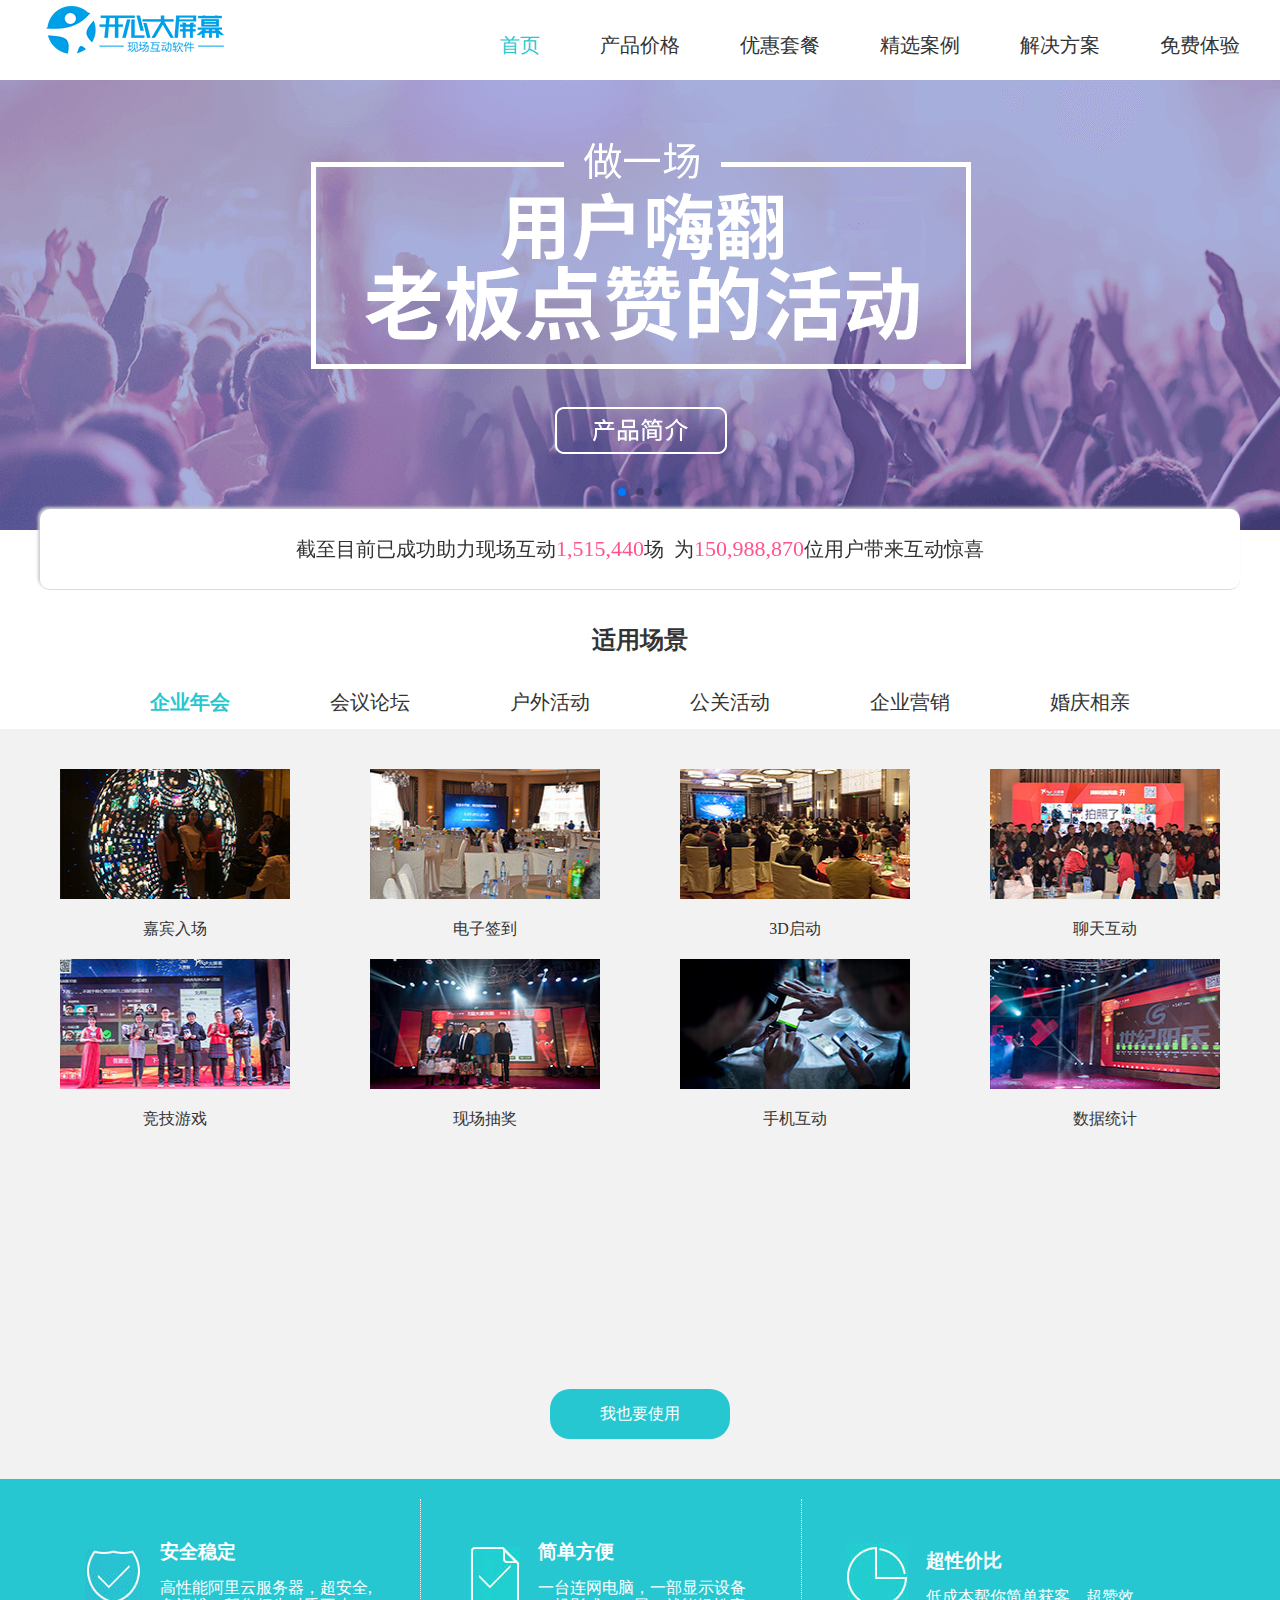
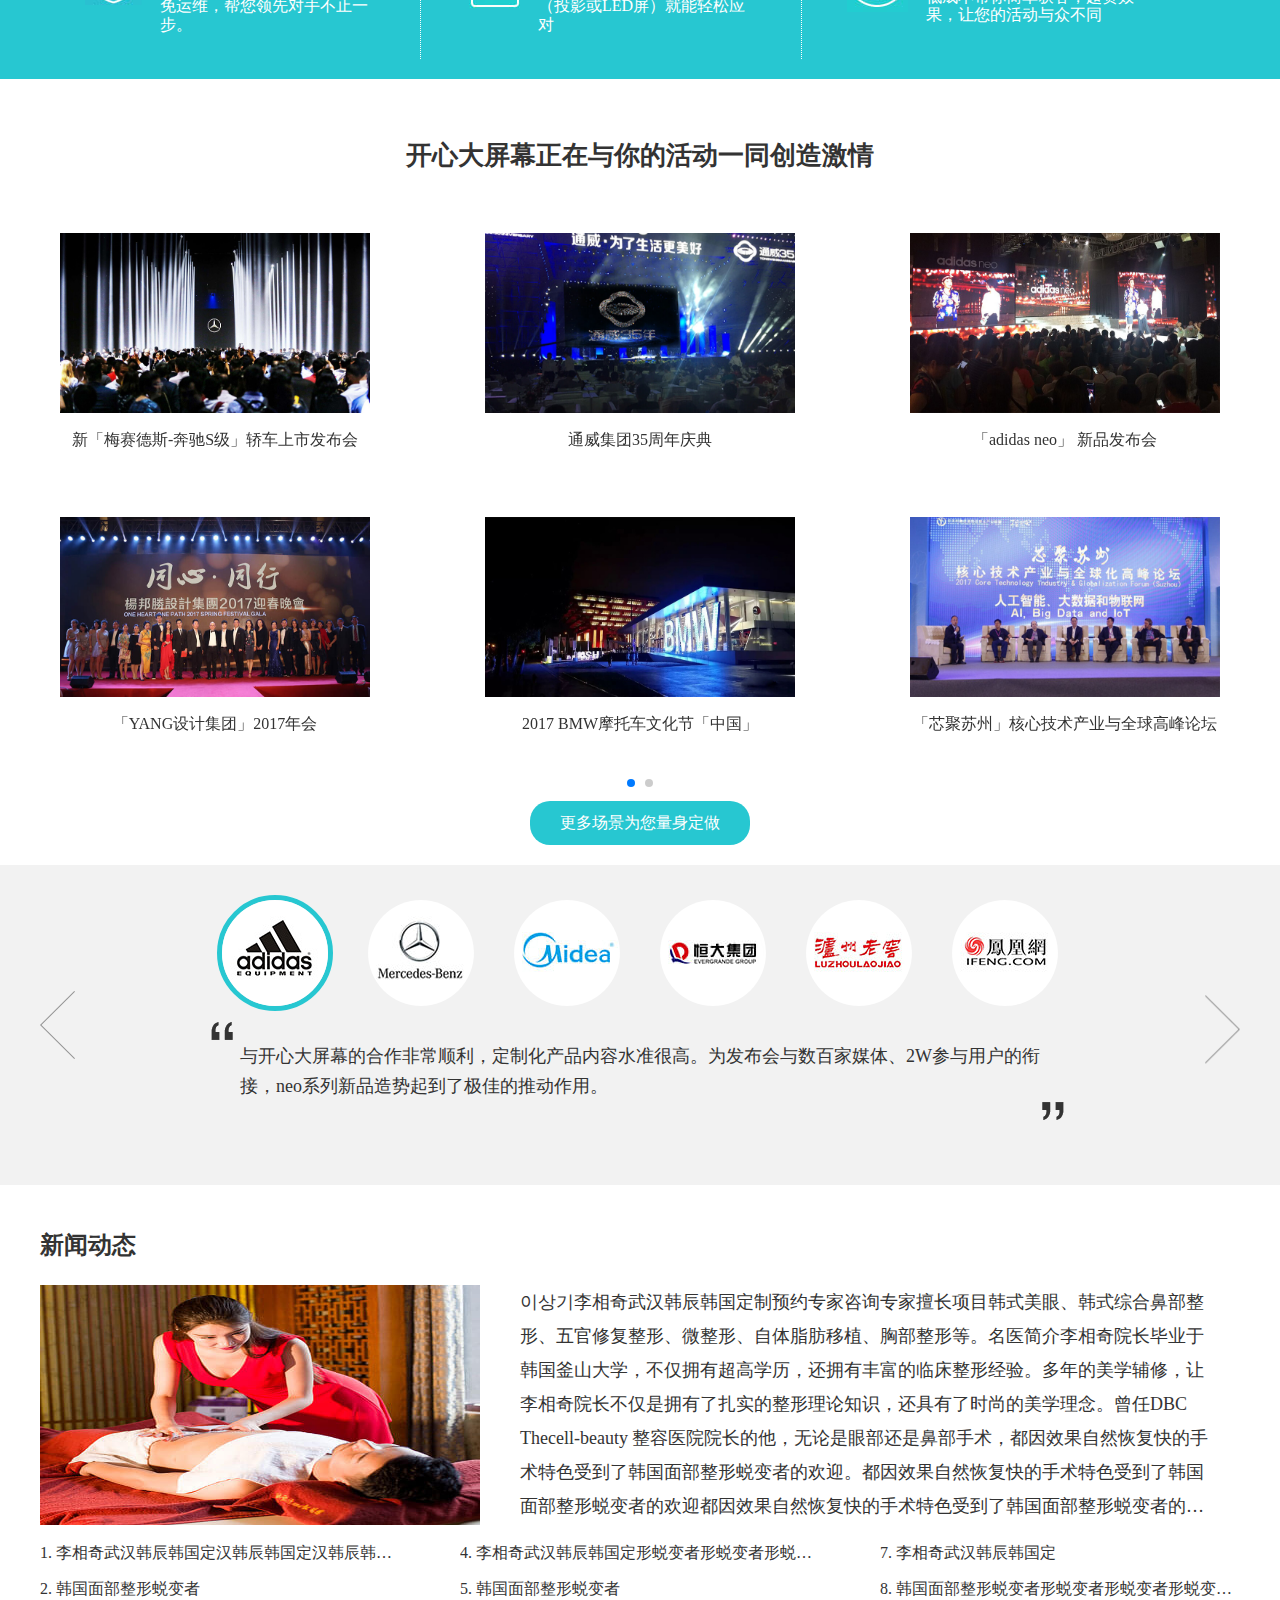
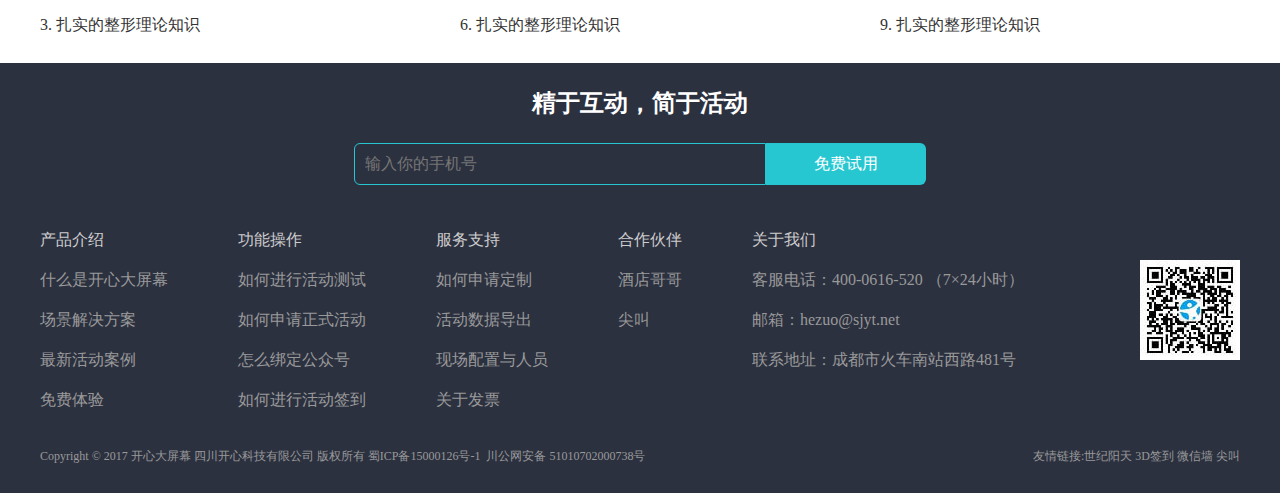
==== commit 00f4b0f8: "1" ====
--- a/index.html
+++ b/index.html
@@ -1,9 +1,11 @@
 <!DOCTYPE html>
 <html lang="en">
 <head>
-    <title>仿站首页</title>
     <meta charset="UTF-8">
     <meta name="viewport" content="width=1200">
+    <meta name="keywords" content="微信大屏幕,微信墙，弹幕，微信弹幕，数钱，微信抽奖，多人抽奖,微信上墙,签到,抽奖,对对碰,投票,语音视频上墙" />
+    <meta name="description" content="有范大屏幕微信互动墙是领先的微信大屏幕互动软件，提供活动会议电子签到，微信扫二维码签到，创意3D签到，微信摇一摇抢红包，大屏幕滚动抽奖，摇一摇赛跑等微信上墙功能。完美支持年会，展会，晚会，赛事，演唱会等活动现场！" />
+    <title>开心大屏幕</title>
     <link rel="stylesheet" href="css/index.css">
     <script src="js/common/jquery-3.1.0.min.js"></script>
     <script src="js/common/tpls.js"></script>
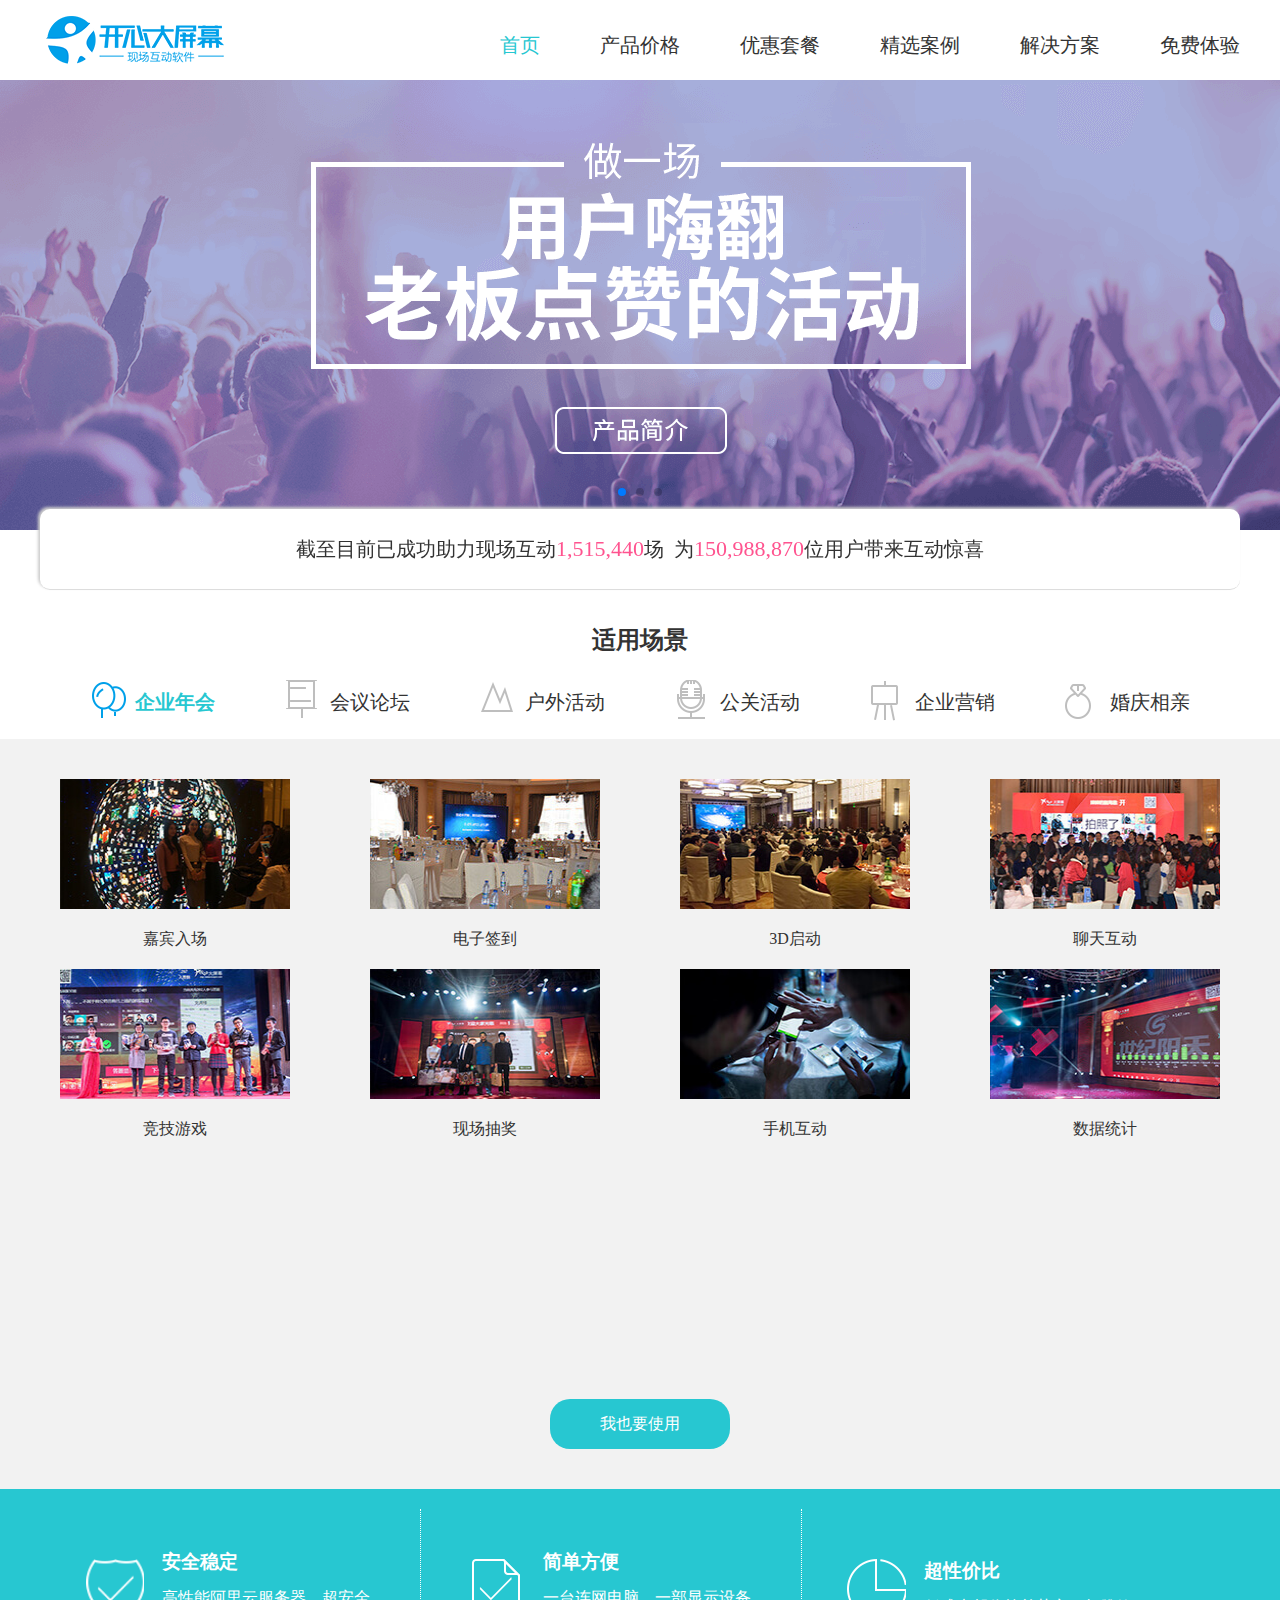
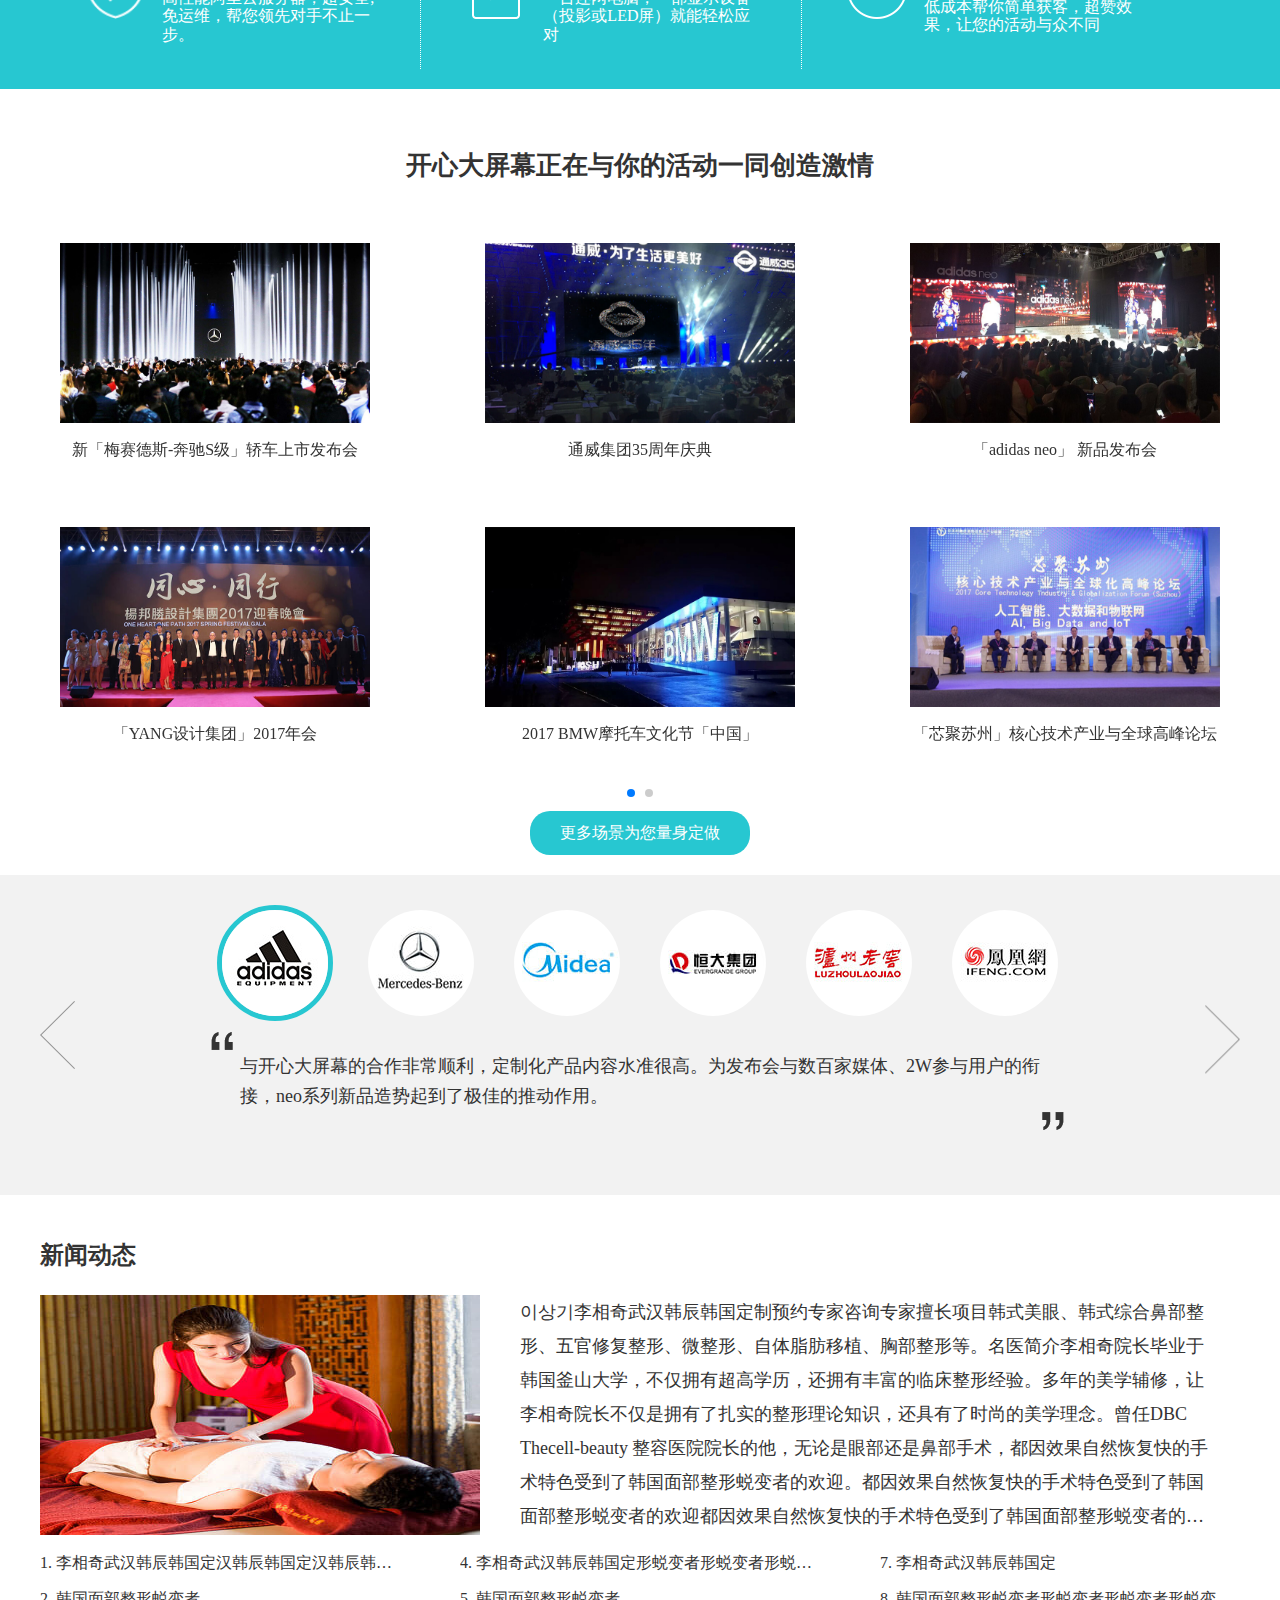
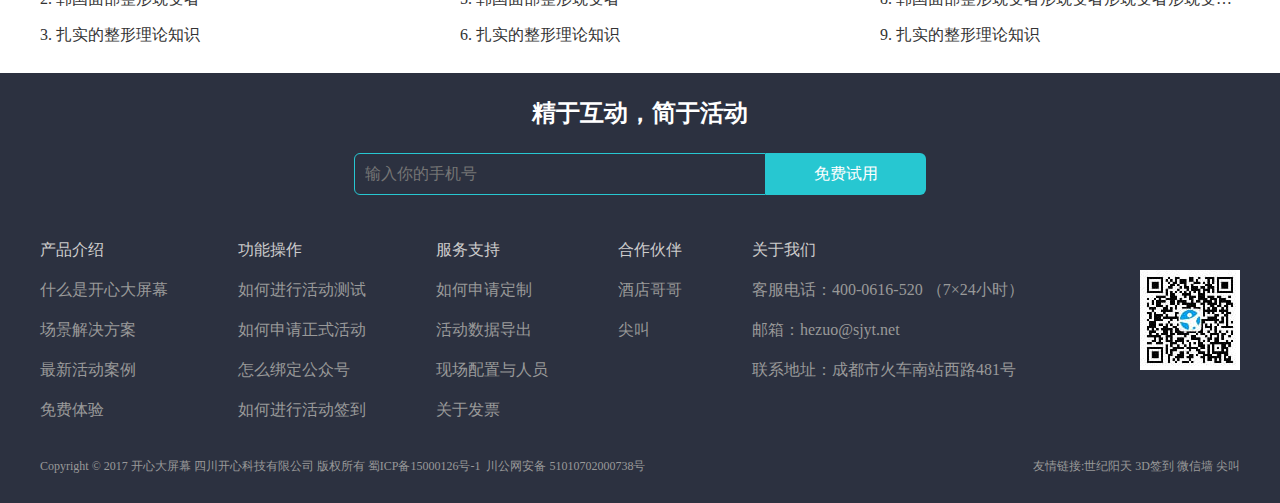
==== commit d09efe8e: "1" ====
--- a/index.html
+++ b/index.html
@@ -37,40 +37,40 @@
         <h2>适用场景</h2>
         <div class="siteNav">
             <ul class="clear">
-                <li class="on">
-                    <div class="bigbox">
-                        <div class="firstbox">企业年会</div>
-                        <div class="secondbox collan font-weight">企业年会</div>
+                <li class="">
+                    <div class="bigbox bigbox1">
+                        <div class="firstbox"><div class="icon"></div>企业年会</div>
+                        <div class=" secondbox collan font-weight"><div class="icon on"></div>企业年会</div>
                     </div>
                 </li>
                 <li class="">
-                    <div class="bigbox">
-                        <div class="firstbox">会议论坛</div>
-                        <div class="secondbox collan font-weight">会议论坛</div>
+                    <div class="bigbox bigbox2">
+                        <div class="firstbox"><div class="icon"></div>会议论坛</div>
+                        <div class=" secondbox collan font-weight"><div class="icon on"></div>会议论坛</div>
                     </div>
                 </li>
                 <li class="">
-                    <div class="bigbox">
-                        <div class="firstbox">户外活动</div>
-                        <div class="secondbox collan font-weight">户外活动</div>
+                    <div class="bigbox bigbox3">
+                        <div class="firstbox"><div class="icon"></div>户外活动</div>
+                        <div class=" secondbox collan font-weight"><div class="icon on"></div>户外活动</div>
                     </div>
                 </li>
                 <li class="">
-                    <div class="bigbox">
-                        <div class="firstbox">公关活动</div>
-                        <div class="secondbox collan font-weight">公关活动</div>
+                    <div class="bigbox bigbox4">
+                        <div class="firstbox"><div class="icon"></div>公关活动</div>
+                        <div class=" secondbox collan font-weight"><div class="icon on"></div>公关活动</div>
                     </div>
                 </li>
                 <li class="">
-                    <div class="bigbox">
-                        <div class="firstbox">企业营销</div>
-                        <div class="secondbox collan font-weight">企业营销</div>
+                    <div class="bigbox bigbox5">
+                        <div class="firstbox"><div class="icon"></div>企业营销</div>
+                        <div class=" secondbox collan font-weight"><div class="icon on"></div>企业营销</div>
                     </div>
                 </li>
                 <li class="">
-                    <div class="bigbox">
-                        <div class="firstbox">婚庆相亲</div>
-                        <div class="secondbox collan font-weight">婚庆相亲</div>
+                    <div class="bigbox bigbox6">
+                        <div class="firstbox"><div class="icon"></div>婚庆相亲</div>
+                        <div class=" secondbox collan font-weight"><div class="icon on"></div>婚庆相亲</div>
                     </div>
                 </li>
             </ul>
@@ -414,8 +414,11 @@
     <div class="advantage backlan">
         <div class="container clear">
             <div class="advantage-item flex justifyContent-c alignItems-c">
-                <div class="advantage-item-left ">
-                    <img src="images/indexAdvantage1.jpg" alt="">
+                <div class="advantage-item-left advantage-item-left1 ">
+                    <div class="bigbox">
+                        <div></div>
+                        <div class="on"></div>
+                    </div>
                 </div>
                 <div class="advantage-item-right ">
                     <h3>安全稳定</h3>
@@ -423,8 +426,11 @@
                 </div>
             </div>
             <div class="advantage-item flex justifyContent-c alignItems-c">
-                <div class="advantage-item-left">
-                    <img src="images/indexadvantage2.jpg" alt="">
+                <div class="advantage-item-left advantage-item-left2">
+                    <div class="bigbox">
+                        <div></div>
+                        <div class="on"></div>
+                    </div>
                 </div>
                 <div class="advantage-item-right">
                     <h3>简单方便</h3>
@@ -432,8 +438,11 @@
                 </div>
             </div>
             <div class="advantage-item flex justifyContent-c alignItems-c">
-                <div class="advantage-item-left">
-                    <img src="images/indexadvantage3.jpg" alt="">
+                <div class="advantage-item-left advantage-item-left3">
+                    <div class="bigbox">
+                        <div></div>
+                        <div class="on"></div>
+                    </div>
                 </div>
                 <div class="advantage-item-right">
                     <h3>超性价比</h3>
--- a/css/index.css
+++ b/css/index.css
@@ -1042,7 +1042,7 @@
   height: 80px; }
   .header .logo {
     width: 190px;
-    height: 60px;
+    height: 80px;
     background-size: initial;
     background-repeat: no-repeat;
     background-position: center;
@@ -1181,28 +1181,55 @@
   margin-top: 70px; }
   .content h2 {
     line-height: 80px; }
-  .content .siteNav ul {
-    display: inline-block; }
-    .content .siteNav ul li {
-      padding: 0 50px;
-      height: 45px;
-      line-height: 45px;
-      overflow: hidden;
-      float: left;
-      font-size: 20px;
-      cursor: pointer;
-      /* &:before{
-         content:"";
-         border-top:10px solid red;
-         border-bottom:10px solid transparent;
-         border-left:10px solid transparent;
-         border-right:10px solid transparent;
-         position:relative;
-         left:20px;
-         bottom:-60px;
-       }*/ }
-      .content .siteNav ul li:last-child {
-        margin-right: 0; }
+  .content .siteNav {
+    margin-bottom: 10px; }
+    .content .siteNav ul {
+      display: inline-block; }
+      .content .siteNav ul li {
+        padding: 0 35px;
+        height: 45px;
+        line-height: 45px;
+        overflow: hidden;
+        float: left;
+        font-size: 20px;
+        cursor: pointer;
+        /* &:before{
+           content:"";
+           border-top:10px solid red;
+           border-bottom:10px solid transparent;
+           border-left:10px solid transparent;
+           border-right:10px solid transparent;
+           position:relative;
+           left:20px;
+           bottom:-60px;
+         }*/ }
+        .content .siteNav ul li .bigbox .icon {
+          width: 45px;
+          height: 45px;
+          float: left;
+          background-size: initial;
+          background-repeat: no-repeat;
+          background-position: center;
+          display: block;
+          background-image: url(../images/wxz-i.png);
+          background-position: 0 0; }
+          .content .siteNav ul li .bigbox .icon.on {
+            background-image: url(../images/yxz-i.png);
+            background-position: 0 0; }
+        .content .siteNav ul li .bigbox.bigbox1 .icon {
+          background-position: -4px -2px; }
+        .content .siteNav ul li .bigbox.bigbox2 .icon {
+          background-position: -6px -48px; }
+        .content .siteNav ul li .bigbox.bigbox3 .icon {
+          background-position: -50px -50px; }
+        .content .siteNav ul li .bigbox.bigbox4 .icon {
+          background-position: -97px -48px; }
+        .content .siteNav ul li .bigbox.bigbox5 .icon {
+          background-position: -54px -2px; }
+        .content .siteNav ul li .bigbox.bigbox6 .icon {
+          background-position: -100px -2px; }
+        .content .siteNav ul li:last-child {
+          margin-right: 0; }
   .content .bigTab {
     background-color: #f2f2f2;
     padding: 40px 0; }
@@ -1256,7 +1283,25 @@
       .content .advantage .advantage-item:last-child {
         border-right: 0; }
       .content .advantage .advantage-item .advantage-item-left {
+        width: 60px;
+        height: 60px;
+        overflow: hidden;
         margin-left: 45px; }
+        .content .advantage .advantage-item .advantage-item-left .bigbox {
+          height: 120px; }
+          .content .advantage .advantage-item .advantage-item-left .bigbox div {
+            background-size: contain;
+            background-repeat: no-repeat;
+            background-position: center;
+            display: block;
+            width: 60px;
+            height: 60px; }
+        .content .advantage .advantage-item .advantage-item-left.advantage-item-left1 .bigbox div {
+          background-image: url(../images/advan1.png); }
+        .content .advantage .advantage-item .advantage-item-left.advantage-item-left2 .bigbox div {
+          background-image: url(../images/advan2.png); }
+        .content .advantage .advantage-item .advantage-item-left.advantage-item-left3 .bigbox div {
+          background-image: url(../images/advan3.png); }
       .content .advantage .advantage-item .advantage-item-right {
         width: 220px;
         margin-left: 18px;
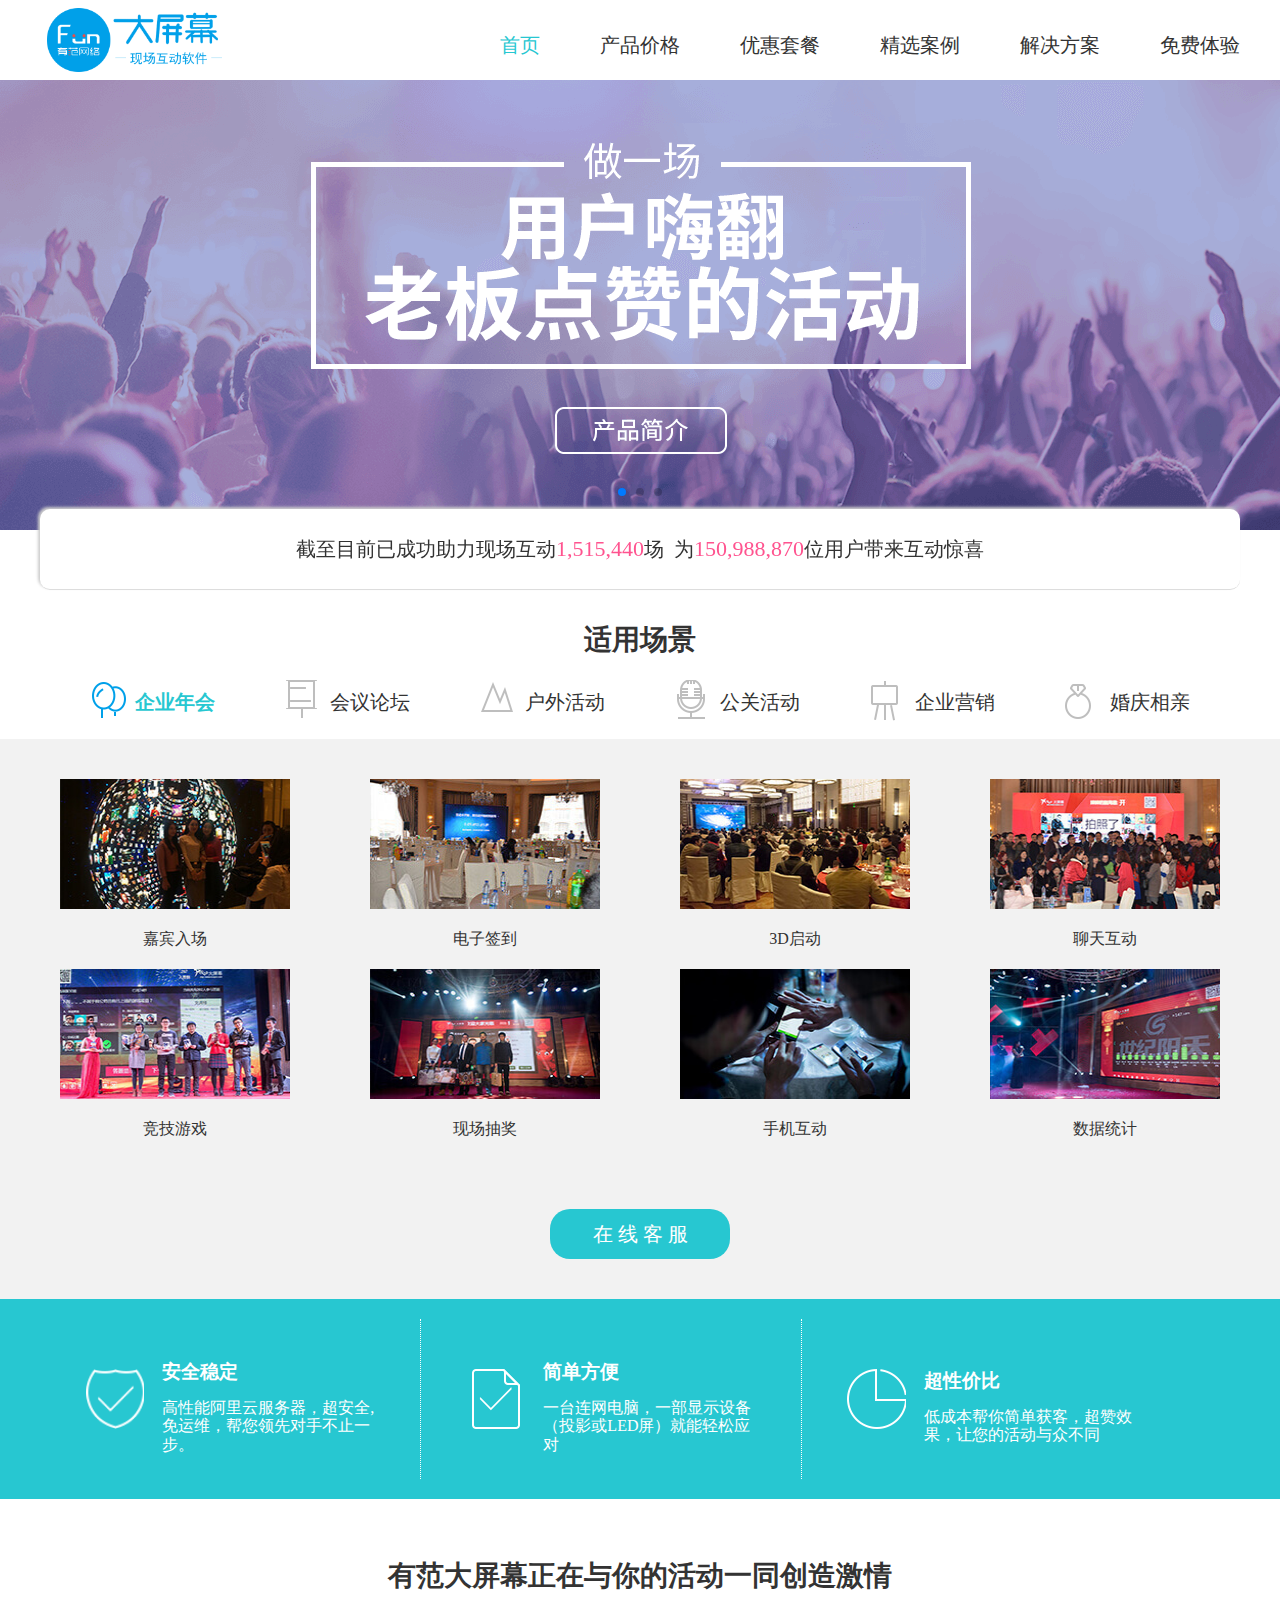
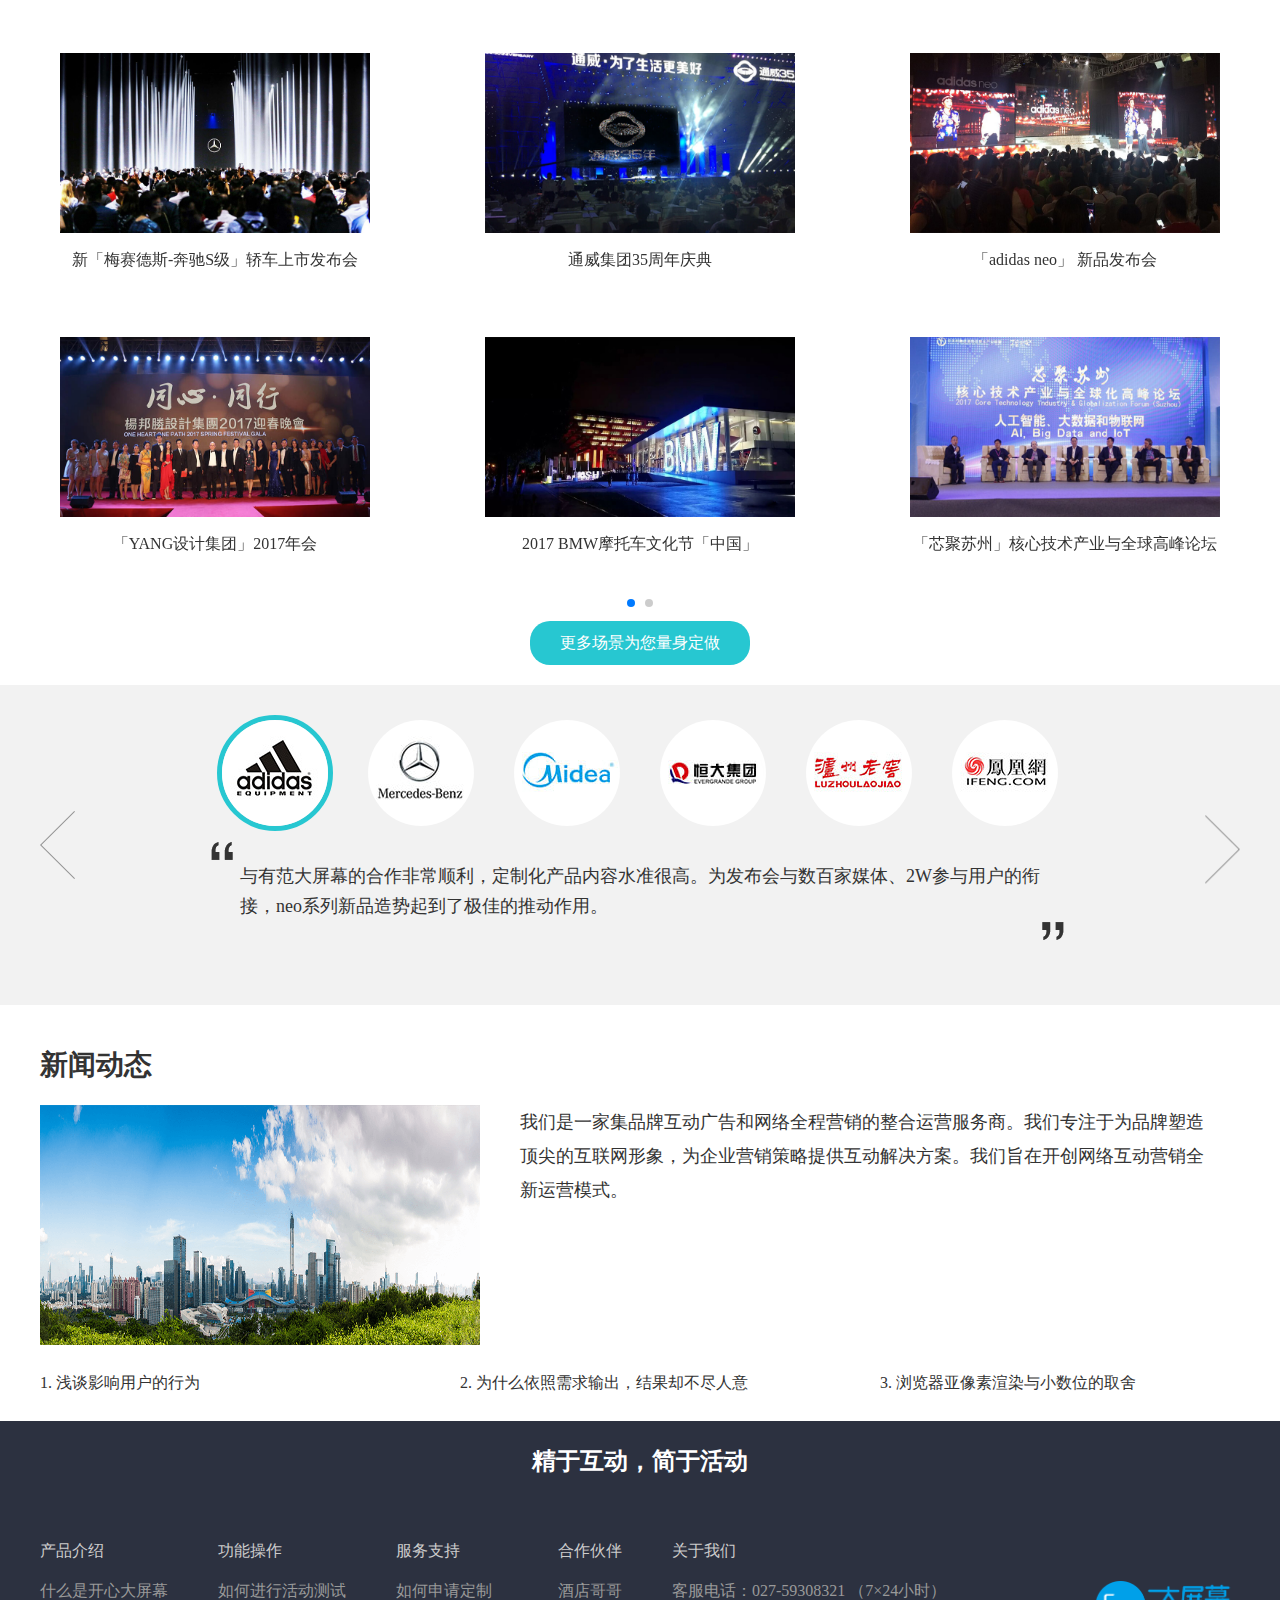
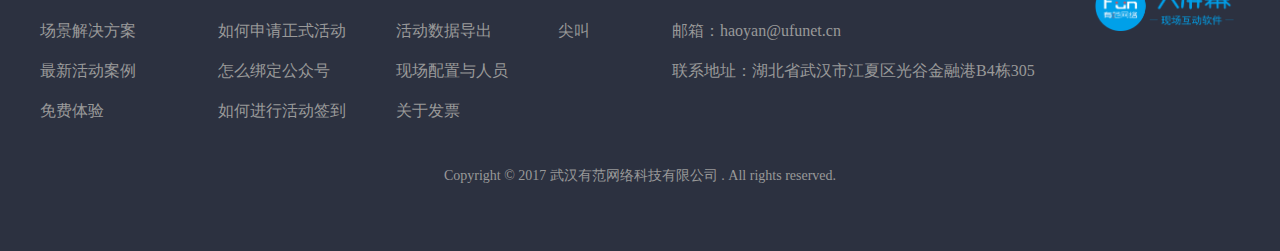
==== commit 1980a838: "1" ====
--- a/index.html
+++ b/index.html
@@ -5,7 +5,7 @@
     <meta name="viewport" content="width=1200">
     <meta name="keywords" content="微信大屏幕,微信墙，弹幕，微信弹幕，数钱，微信抽奖，多人抽奖,微信上墙,签到,抽奖,对对碰,投票,语音视频上墙" />
     <meta name="description" content="有范大屏幕微信互动墙是领先的微信大屏幕互动软件，提供活动会议电子签到，微信扫二维码签到，创意3D签到，微信摇一摇抢红包，大屏幕滚动抽奖，摇一摇赛跑等微信上墙功能。完美支持年会，展会，晚会，赛事，演唱会等活动现场！" />
-    <title>开心大屏幕</title>
+    <title>有范大屏幕</title>
     <link rel="stylesheet" href="css/index.css">
     <script src="js/common/jquery-3.1.0.min.js"></script>
     <script src="js/common/tpls.js"></script>
@@ -404,10 +404,12 @@
                     </div>
                 </div>
             </div>
-
-             <div class="use">
-                 我也要使用
-             </div>
+            <!--tencent://message/?Menu=yes&uin=1565053960" target="_blank"-->
+            <a target="_blank" href="http://wpa.qq.com/msgrd?v=3&uin=1565053960&site=qq&menu=yes">
+                <div class="use">
+                    在 线 客 服
+                </div>
+            </a>
         </div>
     </div>
 
@@ -453,7 +455,7 @@
     </div>
 
     <div class="screenDetail tx-c">
-        <h3>开心大屏幕正在与你的活动一同创造激情</h3>
+        <h3>有范大屏幕正在与你的活动一同创造激情</h3>
         <div class="swiper-container swiper-container-screen">
             <div class="swiper-wrapper">
                 <div class="swiper-slide  ">
@@ -560,12 +562,12 @@
                 <img src="images/companychange6.jpg" alt="">
             </div>
             <div class="desclist">
-                <p>与开心大屏幕的合作非常顺利，定制化产品内容水准很高。为发布会与数百家媒体、2W参与用户的衔接，neo系列新品造势起到了极佳的推动作用。</p>
-                <p class="hide">千篇一律是车展主办方最头痛的事情，引入开心大屏幕就是为了差异化的用户体验。从销售到产品，开心大屏幕体现出的专业现场互动服务令人心动！</p>
-                <p class="hide">每年经销商会议，采集和整理意见往往比较繁琐、困难，本次切入开心大屏幕的互动产品，通过现场调动他们的参与热情，合作伙伴们畅所欲言。同时让整个过程变得高效且有趣！</p>
-                <p class="hide">如果可以直接的说，开心大屏幕就是我们期待的合作伙伴。整个团队风格都强调技术与产品驱动，在解决现场互动难题的同时，也提供了完善的产品和服务保障！</p>
-                <p class="hide">作为我们长期的合作伙伴之一，开心大屏幕对现场互动解决方案的探索非常深入。恪守简单，确不简单！</p>
-                <p class="hide">雪佛兰探界者发,开心大屏幕助力成都车展</p>
+                <p>与有范大屏幕的合作非常顺利，定制化产品内容水准很高。为发布会与数百家媒体、2W参与用户的衔接，neo系列新品造势起到了极佳的推动作用。</p>
+                <p class="hide">千篇一律是车展主办方最头痛的事情，引入有范大屏幕就是为了差异化的用户体验。从销售到产品，有范大屏幕体现出的专业现场互动服务令人心动！</p>
+                <p class="hide">每年经销商会议，采集和整理意见往往比较繁琐、困难，本次切入有范大屏幕的互动产品，通过现场调动他们的参与热情，合作伙伴们畅所欲言。同时让整个过程变得高效且有趣！</p>
+                <p class="hide">如果可以直接的说，有范大屏幕就是我们期待的合作伙伴。整个团队风格都强调技术与产品驱动，在解决现场互动难题的同时，也提供了完善的产品和服务保障！</p>
+                <p class="hide">作为我们长期的合作伙伴之一，有范大屏幕对现场互动解决方案的探索非常深入。恪守简单，确不简单！</p>
+                <p class="hide">雪佛兰探界者发,有范大屏幕助力成都车展</p>
             </div>
         </div>
     </div>
@@ -614,28 +616,26 @@
             <h2>新闻动态</h2>
             <div class="imgdesc flex justifyContent-b">
                <div class="img">
-                   <img src="images/big01.jpg" alt="">
+                   <img src="images/banner.png" alt="">
                </div>
                 <div class="desc">
-                    <p>이상기李相奇武汉韩辰韩国定制预约专家咨询专家擅长项目韩式美眼、韩式综合鼻部整形、五官修复整形、微整形、自体脂肪移植、胸部整形等。名医简介李相奇院长毕业于韩国釜山大学，不仅拥有超高学历，还拥有丰富的临床整形经验。多年的美学辅修，让李相奇院长不仅是拥有了扎实的整形理论知识，还具有了时尚的美学理念。曾任DBC Thecell-beauty 整容医院院长的他，无论是眼部还是鼻部手术，都因效果自然恢复快的手术特色受到了韩国面部整形蜕变者的欢迎。都因效果自然恢复快的手术特色受到了韩国面部整形蜕变者的欢迎都因效果自然恢复快的手术特色受到了韩国面部整形蜕变者的欢迎都因效果自然恢复快的手术特色受到了韩国面部整形蜕变者的欢迎都因效果自然恢复快的手术特色受到了韩国面部整形蜕变者的欢迎都因效果自然恢复快的手术特色受到了韩国面部整形蜕变者的欢迎都因效果自然恢复快的手术特色受到了韩国面部整形蜕变者的欢迎都因效果自然恢复快的手术特色受到了韩国面部整形蜕变者的欢迎都因效果自然恢复快的手术特色受到了韩国面部整形蜕变者的欢迎</p>
+                    <p>我们是一家集品牌互动广告和网络全程营销的整合运营服务商。我们专注于为品牌塑造顶尖的互联网形象，为企业营销策略提供互动解决方案。我们旨在开创网络互动营销全新运营模式。</p>
                 </div>
             </div>
 
             <div class="news-list flex justifyContent-b">
-                <ul>
-                    <li><a href="javascript:;">1. 李相奇武汉韩辰韩国定汉韩辰韩国定汉韩辰韩国定汉韩辰韩国定</a></li>
-                    <li><a href="javascript:;">2. 韩国面部整形蜕变者</a></li>
-                    <li><a href="javascript:;">3. 扎实的整形理论知识</a></li>
+                <ul class="">
+                   <!-- <li><a href="http://www.ufunet.cn/jishuDetail.html?article=1">1. 浅谈影响用户的行为</a></li>-->
+                    <li><a href="article.html?index=1">1. 浅谈影响用户的行为</a></li>
                 </ul>
                 <ul>
-                    <li><a href="javascript:;">4. 李相奇武汉韩辰韩国定形蜕变者形蜕变者形蜕变者形蜕变者形蜕变者</a></li>
-                    <li><a href="javascript:;">5. 韩国面部整形蜕变者</a></li>
-                    <li><a href="javascript:;">6. 扎实的整形理论知识</a></li>
+                   <!-- <li><a href="http://www.ufunet.cn/jishuDetail.html?article=2">2. 为什么依照需求输出，结果却不尽人意</a></li>-->
+                    <li><a href="article.html?index=2">2. 为什么依照需求输出，结果却不尽人意</a></li>
                 </ul>
                 <ul>
-                    <li><a href="javascript:;">7. 李相奇武汉韩辰韩国定</a></li>
-                    <li><a href="javascript:;">8. 韩国面部整形蜕变者形蜕变者形蜕变者形蜕变者形蜕变者形蜕变者形蜕变者</a></li>
-                    <li><a href="javascript:;">9. 扎实的整形理论知识</a></li>
+                   <!-- <li><a href="http://www.ufunet.cn/jishuDetail.html?article=3">3. 浏览器亚像素渲染与小数位的取舍</a></li>-->
+                    <li><a href="article.html?index=3">3. 浏览器亚像素渲染与小数位的取舍</a></li>
+
                 </ul>
             </div>
         </div>
--- a/css/index.css
+++ b/css/index.css
@@ -1043,7 +1043,7 @@
   .header .logo {
     width: 190px;
     height: 80px;
-    background-size: initial;
+    background-size: contain;
     background-repeat: no-repeat;
     background-position: center;
     display: block;
@@ -1098,7 +1098,8 @@
   .footer .container h2 {
     line-height: 80px; }
   .footer .container .shiyong {
-    display: inline-block; }
+    /*  display:inline-block;*/
+    display: none; }
     .footer .container .shiyong input {
       width: 400px;
       height: 40px;
@@ -1121,7 +1122,7 @@
   .footer .container .footer-center {
     margin: 30px 0; }
     .footer .container .footer-center .introlist .intro-item {
-      margin-right: 70px;
+      margin-right: 50px;
       text-align: left; }
       .footer .container .footer-center .introlist .intro-item:last-child {
         margin-right: 0; }
@@ -1131,14 +1132,22 @@
       .footer .container .footer-center .introlist .intro-item dd {
         line-height: 40px;
         color: #999; }
+        .footer .container .footer-center .introlist .intro-item dd a {
+          color: #999; }
     .footer .container .footer-center .code {
-      margin-top: 40px; }
-      .footer .container .footer-center .code img {
-        width: 100px;
-        height: 100px; }
+      width: 150px;
+      height: 150px;
+      background-size: contain;
+      background-repeat: no-repeat;
+      background-position: center;
+      display: block;
+      background-image: url("../images/logo.png"); }
   .footer .container .banquan {
     color: #999;
-    font-size: 12px; }
+    font-size: 14px; }
+    .footer .container .banquan p {
+      line-height: 30px;
+      text-align: center; }
 
 @media screen and (max-width: 1200px) {
   .container {
@@ -1180,6 +1189,7 @@
 .content {
   margin-top: 70px; }
   .content h2 {
+    font-size: 28px;
     line-height: 80px; }
   .content .siteNav {
     margin-bottom: 10px; }
@@ -1235,6 +1245,7 @@
     padding: 40px 0; }
     .content .bigTab .box {
       width: 1160px;
+      height: 380px;
       margin: 0 auto;
       overflow: hidden;
       position: relative; }
@@ -1272,7 +1283,8 @@
       border-radius: 20px;
       margin: 50px auto 0;
       background-color: #27c7d1;
-      color: #fff; }
+      color: #fff;
+      font-size: 20px; }
   .content .advantage {
     padding: 20px 0; }
     .content .advantage .advantage-item {
@@ -1310,28 +1322,45 @@
         .content .advantage .advantage-item .advantage-item-right h3 {
           line-height: 54px; }
   .content .screenDetail h3 {
-    font-size: 26px;
+    font-size: 28px;
     line-height: 154px; }
   .content .screenDetail .swiper-container-screen {
     width: 1160px;
     margin: 0 auto; }
-    .content .screenDetail .swiper-container-screen .screenlist .screen-item {
-      width: 310px;
-      margin-bottom: 50px; }
-      .content .screenDetail .swiper-container-screen .screenlist .screen-item .imgMax {
-        height: 180px;
-        overflow: hidden; }
-        .content .screenDetail .swiper-container-screen .screenlist .screen-item .imgMax img {
-          width: 100%;
-          height: 100%;
-          transition: all 1s ease; }
-      .content .screenDetail .swiper-container-screen .screenlist .screen-item p {
-        line-height: 54px; }
-      .content .screenDetail .swiper-container-screen .screenlist .screen-item:hover img {
-        transform: scale(1.2); }
-      .content .screenDetail .swiper-container-screen .screenlist .screen-item:hover p {
-        background-color: #27c7d1;
-        color: #fff; }
+    .content .screenDetail .swiper-container-screen .screenlist {
+       /* display: -moz-box;
+        display: -webkit-box;
+        display: -ms-flexbox;
+        display: -webkit-flex;
+        display: flex;
+
+        -moz-box-align: center;
+        -webkit-box-align: center;
+        -ms-flex-align: center;
+        -webkit-align-items: center;
+        align-items: center;
+
+        -moz-box-pack: justify;
+        -webkit-box-pack: justify;
+        -ms-flex-pack: justify;
+        -webkit-justify-content: center;*/ }
+      .content .screenDetail .swiper-container-screen .screenlist .screen-item {
+        width: 310px;
+        margin-bottom: 50px; }
+        .content .screenDetail .swiper-container-screen .screenlist .screen-item .imgMax {
+          height: 180px;
+          overflow: hidden; }
+          .content .screenDetail .swiper-container-screen .screenlist .screen-item .imgMax img {
+            width: 100%;
+            height: 100%;
+            transition: all 1s ease; }
+        .content .screenDetail .swiper-container-screen .screenlist .screen-item p {
+          line-height: 54px; }
+        .content .screenDetail .swiper-container-screen .screenlist .screen-item:hover img {
+          transform: scale(1.2); }
+        .content .screenDetail .swiper-container-screen .screenlist .screen-item:hover p {
+          background-color: #27c7d1;
+          color: #fff; }
   .content .screenDetail .dingzuo {
     width: 220px;
     line-height: 44px;
@@ -1429,7 +1458,7 @@
          background:url(http://newimg88.b0.upaiyun.com/newimg88/2014/09/ellipsis_bg.png) repeat-y;
        }*/ }
     .content .news .news-list {
-      margin-top: 10px; }
+      margin-top: 20px; }
       .content .news .news-list li {
         line-height: 36px;
         width: 360px;
@@ -1438,5 +1467,7 @@
         white-space: nowrap; }
         .content .news .news-list li a {
           color: #333; }
+        .content .news .news-list li:hover a {
+          color: #27c7d1; }
 
 /*# sourceMappingURL=index.css.map */
